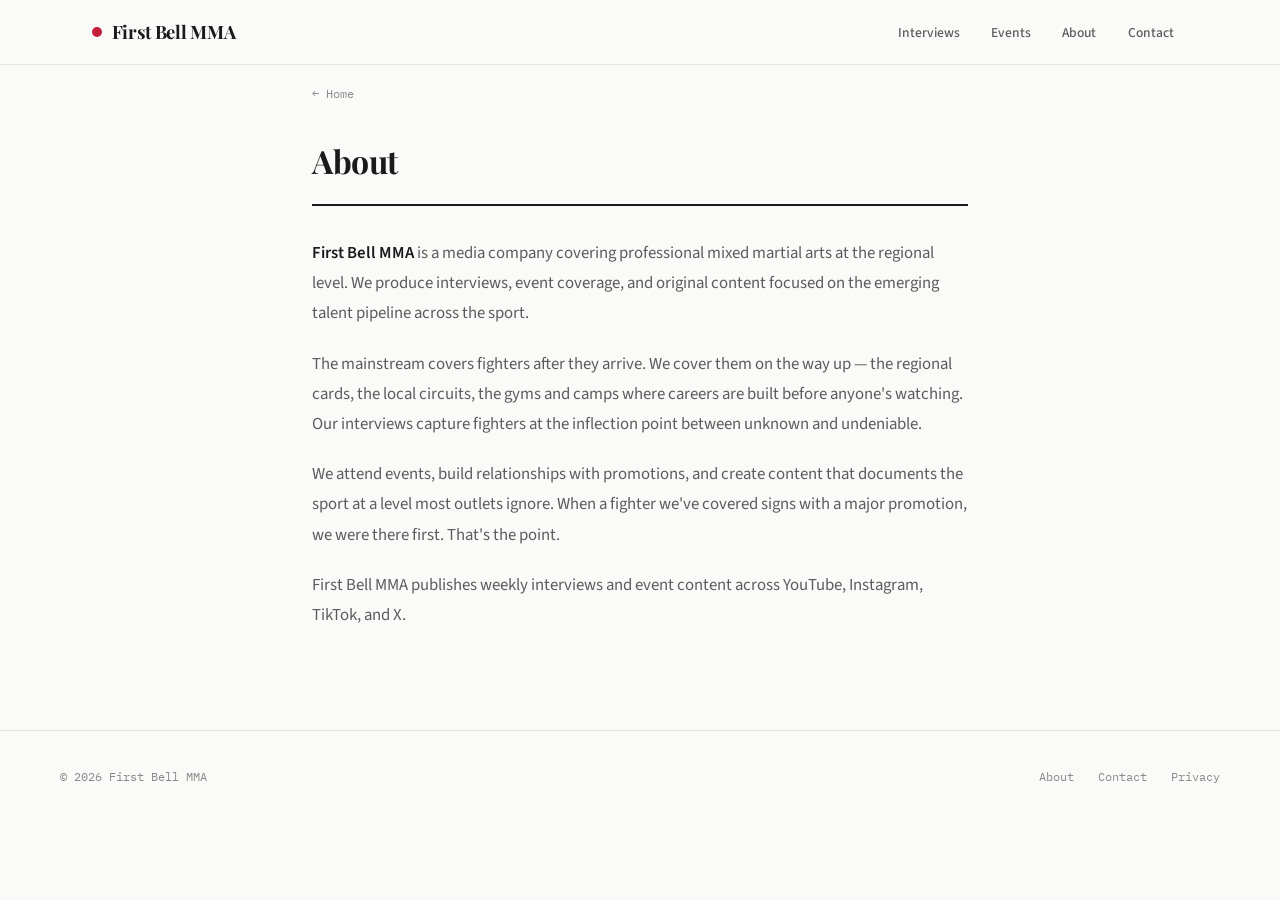
==== about.html @ 5bc03b6b "initial launch" ====
<!DOCTYPE html>
<html lang="en">
<head>
  <meta charset="UTF-8">
  <meta name="viewport" content="width=device-width, initial-scale=1.0">
  <title>About — First Bell MMA</title>
  <link rel="stylesheet" href="style.css">
  <link rel="icon" href="data:image/svg+xml,<svg xmlns='http://www.w3.org/2000/svg' viewBox='0 0 32 32'><circle cx='16' cy='16' r='12' fill='%23C41E3A'/></svg>">
</head>
<body>

<nav class="nav">
  <div class="nav-inner">
    <a href="index.html" class="nav-logo">
      <span class="bell"></span>
      <span class="wordmark">First Bell MMA</span>
    </a>
    <ul class="nav-links">
      <li><a href="index.html#interviews">Interviews</a></li>
      <li><a href="index.html#events">Events</a></li>
      <li><a href="about.html">About</a></li>
      <li><a href="contact.html">Contact</a></li>
    </ul>
  </div>
</nav>

<section class="about-section">
  <a href="index.html" class="legal-back">&larr; Home</a>
  <h2>About</h2>

  <p><strong>First Bell MMA</strong> is a media company covering professional mixed martial arts at the regional level. We produce interviews, event coverage, and original content focused on the emerging talent pipeline across the sport.</p>

  <p>The mainstream covers fighters after they arrive. We cover them on the way up — the regional cards, the local circuits, the gyms and camps where careers are built before anyone's watching. Our interviews capture fighters at the inflection point between unknown and undeniable.</p>

  <p>We attend events, build relationships with promotions, and create content that documents the sport at a level most outlets ignore. When a fighter we've covered signs with a major promotion, we were there first. That's the point.</p>

  <p>First Bell MMA publishes weekly interviews and event content across YouTube, Instagram, TikTok, and X.</p>
</section>

<footer class="footer">
  <div class="footer-inner">
    <div class="footer-copy">&copy; 2026 First Bell MMA</div>
    <ul class="footer-links">
      <li><a href="about.html">About</a></li>
      <li><a href="contact.html">Contact</a></li>
      <li><a href="privacy.html">Privacy</a></li>
    </ul>
  </div>
</footer>

</body>
</html>
---- style.css ----
/* ==========================================
   FIRST BELL MMA — Design System
   Editorial sports media. Clean. Authoritative.
   ========================================== */

@import url('https://fonts.googleapis.com/css2?family=Playfair+Display:ital,wght@0,400;0,500;0,600;0,700;0,800;0,900;1,400;1,500&family=Source+Sans+3:wght@300;400;500;600;700&family=IBM+Plex+Mono:wght@400;500&display=swap');

:root {
  --bg: #FAFAF8;
  --bg-white: #FFFFFF;
  --bg-warm: #F5F4F0;
  --bg-dark: #0C0C0C;
  --border: #E5E4E0;
  --border-light: #EEEDEA;

  --text-primary: #1A1A1A;
  --text-secondary: #5C5C5C;
  --text-tertiary: #8A8A8A;
  --text-inverse: #FAFAF8;

  --red: #C41E3A;
  --red-dim: rgba(196, 30, 58, 0.06);
  --red-hover: #A8182F;

  --font-display: 'Playfair Display', Georgia, serif;
  --font-body: 'Source Sans 3', 'Source Sans Pro', sans-serif;
  --font-mono: 'IBM Plex Mono', monospace;

  --radius: 4px;
  --radius-md: 8px;
  --radius-lg: 12px;
  --max-width: 1160px;
  --transition: 0.25s ease;
}

*, *::before, *::after { margin: 0; padding: 0; box-sizing: border-box; }

html { scroll-behavior: smooth; -webkit-font-smoothing: antialiased; }

body {
  background: var(--bg);
  color: var(--text-primary);
  font-family: var(--font-body);
  font-size: 16px;
  line-height: 1.65;
  overflow-x: hidden;
}

a { color: var(--text-primary); text-decoration: none; transition: color var(--transition); }
a:hover { color: var(--red); }
img { max-width: 100%; display: block; }
::selection { background: var(--red); color: white; }

/* ==========================================
   Nav
   ========================================== */

.nav {
  position: fixed; top: 0; left: 0; right: 0; z-index: 1000;
  background: rgba(250, 250, 248, 0.92);
  backdrop-filter: blur(16px);
  border-bottom: 1px solid var(--border);
}

.nav-inner {
  max-width: var(--max-width);
  margin: 0 auto;
  padding: 0 2rem;
  display: flex;
  justify-content: space-between;
  align-items: center;
  height: 64px;
}

.nav-logo {
  display: flex;
  align-items: center;
  gap: 0.6rem;
}

.nav-logo .bell {
  width: 10px;
  height: 10px;
  background: var(--red);
  border-radius: 50%;
}

.nav-logo .wordmark {
  font-family: var(--font-display);
  font-weight: 700;
  font-size: 1.15rem;
  color: var(--text-primary);
  letter-spacing: -0.3px;
}

.nav-links {
  list-style: none;
  display: flex;
  align-items: center;
  gap: 0.15rem;
}

.nav-links a {
  font-size: 0.85rem;
  font-weight: 500;
  color: var(--text-secondary);
  padding: 0.45rem 0.9rem;
  border-radius: var(--radius);
  transition: all var(--transition);
}

.nav-links a:hover {
  color: var(--text-primary);
  background: var(--bg-warm);
}

.nav-socials {
  display: flex;
  align-items: center;
  gap: 1.25rem;
}

.nav-socials a {
  font-size: 0.8rem;
  color: var(--text-tertiary);
  font-family: var(--font-mono);
  font-weight: 500;
  letter-spacing: 0.3px;
  text-transform: uppercase;
}

.nav-socials a:hover { color: var(--red); }

.nav-toggle {
  display: none;
  background: none;
  border: none;
  font-size: 1.4rem;
  cursor: pointer;
  color: var(--text-primary);
  padding: 0.5rem;
}

/* ==========================================
   Hero — Featured Interview
   ========================================== */

.hero {
  padding: 7rem 2rem 4rem;
  max-width: var(--max-width);
  margin: 0 auto;
}

.hero-label {
  font-family: var(--font-mono);
  font-size: 0.7rem;
  font-weight: 500;
  letter-spacing: 2px;
  text-transform: uppercase;
  color: var(--red);
  margin-bottom: 1.5rem;
}

.hero-feature {
  display: grid;
  grid-template-columns: 1.1fr 0.9fr;
  gap: 3rem;
  align-items: center;
}

.hero-thumbnail {
  position: relative;
  border-radius: var(--radius-lg);
  overflow: hidden;
  aspect-ratio: 16/9;
  background: var(--bg-warm);
  border: 1px solid var(--border);
}

.hero-thumbnail img {
  width: 100%;
  height: 100%;
  object-fit: cover;
}

.hero-thumbnail .play-btn {
  position: absolute;
  top: 50%;
  left: 50%;
  transform: translate(-50%, -50%);
  width: 64px;
  height: 64px;
  background: var(--red);
  border-radius: 50%;
  display: flex;
  align-items: center;
  justify-content: center;
  transition: all var(--transition);
  cursor: pointer;
}

.hero-thumbnail .play-btn:hover {
  background: var(--red-hover);
  transform: translate(-50%, -50%) scale(1.08);
}

.hero-thumbnail .play-btn::after {
  content: '';
  width: 0;
  height: 0;
  border-style: solid;
  border-width: 10px 0 10px 18px;
  border-color: transparent transparent transparent white;
  margin-left: 3px;
}

.hero-text h1 {
  font-family: var(--font-display);
  font-size: clamp(2rem, 3.5vw, 3rem);
  font-weight: 700;
  line-height: 1.15;
  letter-spacing: -0.5px;
  margin-bottom: 0.75rem;
}

.hero-text .fighter-org {
  font-family: var(--font-mono);
  font-size: 0.72rem;
  font-weight: 500;
  letter-spacing: 1.5px;
  text-transform: uppercase;
  color: var(--text-tertiary);
  margin-bottom: 1.25rem;
}

.hero-text .pull-quote {
  font-family: var(--font-display);
  font-style: italic;
  font-size: 1.15rem;
  color: var(--text-secondary);
  line-height: 1.65;
  margin-bottom: 1.5rem;
  padding-left: 1.25rem;
  border-left: 3px solid var(--red);
}

.hero-text .watch-link {
  display: inline-flex;
  align-items: center;
  gap: 0.5rem;
  font-family: var(--font-mono);
  font-size: 0.78rem;
  font-weight: 500;
  letter-spacing: 0.5px;
  text-transform: uppercase;
  color: var(--red);
  transition: all var(--transition);
}

.hero-text .watch-link:hover {
  color: var(--red-hover);
}

.hero-text .watch-link .arrow {
  transition: transform var(--transition);
}

.hero-text .watch-link:hover .arrow {
  transform: translateX(4px);
}

/* ==========================================
   Brand Strip
   ========================================== */

.brand-strip {
  background: var(--bg-dark);
  padding: 2.5rem 2rem;
  text-align: center;
}

.brand-strip h2 {
  font-family: var(--font-display);
  font-size: clamp(2.5rem, 6vw, 4.5rem);
  font-weight: 800;
  color: var(--text-inverse);
  letter-spacing: -2px;
  line-height: 1;
  margin-bottom: 0.6rem;
}

.brand-strip p {
  font-family: var(--font-mono);
  font-size: 0.72rem;
  letter-spacing: 3px;
  text-transform: uppercase;
  color: rgba(250, 250, 248, 0.4);
}

/* ==========================================
   Content Grid — Recent Interviews
   ========================================== */

.content-section {
  padding: 5rem 2rem;
  max-width: var(--max-width);
  margin: 0 auto;
}

.section-header {
  display: flex;
  justify-content: space-between;
  align-items: baseline;
  margin-bottom: 2.5rem;
  padding-bottom: 1rem;
  border-bottom: 2px solid var(--text-primary);
}

.section-header h2 {
  font-family: var(--font-display);
  font-size: 1.75rem;
  font-weight: 700;
  letter-spacing: -0.5px;
}

.section-header .view-all {
  font-family: var(--font-mono);
  font-size: 0.72rem;
  font-weight: 500;
  letter-spacing: 0.5px;
  text-transform: uppercase;
  color: var(--text-tertiary);
  transition: color var(--transition);
}

.section-header .view-all:hover { color: var(--red); }

.content-grid {
  display: grid;
  grid-template-columns: repeat(3, 1fr);
  gap: 2rem;
}

.content-card {
  background: var(--bg-white);
  border: 1px solid var(--border-light);
  border-radius: var(--radius-md);
  overflow: hidden;
  transition: all var(--transition);
}

.content-card:hover {
  border-color: var(--border);
  box-shadow: 0 4px 24px rgba(0,0,0,0.04);
  transform: translateY(-2px);
}

.content-card .thumb {
  aspect-ratio: 16/10;
  background: var(--bg-warm);
  overflow: hidden;
  position: relative;
}

.content-card .thumb img {
  width: 100%;
  height: 100%;
  object-fit: cover;
  transition: transform 0.4s ease;
}

.content-card:hover .thumb img {
  transform: scale(1.03);
}

.content-card .card-body {
  padding: 1.25rem 1.5rem 1.5rem;
}

.content-card .card-org {
  font-family: var(--font-mono);
  font-size: 0.65rem;
  font-weight: 500;
  letter-spacing: 1.5px;
  text-transform: uppercase;
  color: var(--red);
  margin-bottom: 0.5rem;
}

.content-card h3 {
  font-family: var(--font-display);
  font-size: 1.2rem;
  font-weight: 600;
  line-height: 1.3;
  letter-spacing: -0.3px;
  margin-bottom: 0.5rem;
}

.content-card .card-desc {
  font-size: 0.88rem;
  color: var(--text-secondary);
  line-height: 1.55;
  margin-bottom: 0.75rem;
}

.content-card .card-date {
  font-family: var(--font-mono);
  font-size: 0.68rem;
  color: var(--text-tertiary);
  letter-spacing: 0.3px;
}

/* ==========================================
   Subscribe / Follow Strip
   ========================================== */

.follow-strip {
  background: var(--bg-warm);
  border-top: 1px solid var(--border);
  border-bottom: 1px solid var(--border);
  padding: 3.5rem 2rem;
}

.follow-inner {
  max-width: var(--max-width);
  margin: 0 auto;
  display: flex;
  justify-content: space-between;
  align-items: center;
}

.follow-text h3 {
  font-family: var(--font-display);
  font-size: 1.5rem;
  font-weight: 700;
  letter-spacing: -0.3px;
  margin-bottom: 0.3rem;
}

.follow-text p {
  font-size: 0.92rem;
  color: var(--text-secondary);
}

.follow-links {
  display: flex;
  gap: 0.75rem;
}

.follow-btn {
  display: inline-flex;
  align-items: center;
  gap: 0.4rem;
  padding: 0.65rem 1.25rem;
  border: 1px solid var(--border);
  border-radius: var(--radius);
  font-family: var(--font-mono);
  font-size: 0.72rem;
  font-weight: 500;
  letter-spacing: 0.5px;
  text-transform: uppercase;
  color: var(--text-primary);
  background: var(--bg-white);
  transition: all var(--transition);
}

.follow-btn:hover {
  border-color: var(--red);
  color: var(--red);
}

/* ==========================================
   Events
   ========================================== */

.events-section {
  padding: 5rem 2rem;
  max-width: var(--max-width);
  margin: 0 auto;
}

.events-list {
  display: flex;
  flex-direction: column;
}

.event-row {
  display: grid;
  grid-template-columns: 100px 1fr 1fr auto;
  gap: 2rem;
  align-items: center;
  padding: 1.35rem 0;
  border-bottom: 1px solid var(--border-light);
  transition: background var(--transition);
}

.event-row:first-child { border-top: 1px solid var(--border-light); }

.event-row:hover { background: var(--bg-warm); margin: 0 -1rem; padding: 1.35rem 1rem; border-radius: var(--radius); }

.event-date {
  font-family: var(--font-mono);
  font-size: 0.72rem;
  font-weight: 500;
  color: var(--text-tertiary);
  letter-spacing: 0.3px;
  text-transform: uppercase;
}

.event-name {
  font-family: var(--font-display);
  font-size: 1.05rem;
  font-weight: 600;
}

.event-location {
  font-size: 0.88rem;
  color: var(--text-secondary);
}

.event-badge {
  font-family: var(--font-mono);
  font-size: 0.65rem;
  font-weight: 500;
  letter-spacing: 1px;
  text-transform: uppercase;
  padding: 0.3rem 0.75rem;
  border-radius: 100px;
  background: var(--red-dim);
  color: var(--red);
}

/* ==========================================
   About
   ========================================== */

.about-section {
  padding: 5rem 2rem;
  max-width: 720px;
  margin: 0 auto;
}

.about-section h2 {
  font-family: var(--font-display);
  font-size: 2rem;
  font-weight: 700;
  letter-spacing: -0.5px;
  margin-bottom: 2rem;
  padding-bottom: 1rem;
  border-bottom: 2px solid var(--text-primary);
}

.about-section p {
  font-size: 1.05rem;
  color: var(--text-secondary);
  line-height: 1.8;
  margin-bottom: 1.25rem;
}

.about-section p strong {
  color: var(--text-primary);
  font-weight: 600;
}

/* ==========================================
   Contact
   ========================================== */

.contact-section {
  padding: 5rem 2rem;
  max-width: 720px;
  margin: 0 auto;
}

.contact-section h2 {
  font-family: var(--font-display);
  font-size: 2rem;
  font-weight: 700;
  letter-spacing: -0.5px;
  margin-bottom: 0.5rem;
}

.contact-section .contact-sub {
  font-size: 0.95rem;
  color: var(--text-secondary);
  margin-bottom: 2.5rem;
}

.contact-grid {
  display: grid;
  grid-template-columns: 1fr 1fr;
  gap: 1.5rem;
}

.contact-item {
  padding: 1.75rem;
  background: var(--bg-white);
  border: 1px solid var(--border-light);
  border-radius: var(--radius-md);
}

.contact-item h3 {
  font-family: var(--font-display);
  font-size: 1rem;
  font-weight: 600;
  margin-bottom: 0.3rem;
}

.contact-item p {
  font-size: 0.85rem;
  color: var(--text-tertiary);
  margin-bottom: 0.75rem;
}

.contact-item a {
  font-family: var(--font-mono);
  font-size: 0.78rem;
  color: var(--red);
  font-weight: 500;
}

/* ==========================================
   Footer
   ========================================== */

.footer {
  border-top: 1px solid var(--border);
  padding: 2rem;
}

.footer-inner {
  max-width: var(--max-width);
  margin: 0 auto;
  display: flex;
  justify-content: space-between;
  align-items: center;
}

.footer-copy {
  font-size: 0.78rem;
  color: var(--text-tertiary);
  font-family: var(--font-mono);
}

.footer-links {
  list-style: none;
  display: flex;
  gap: 1.5rem;
}

.footer-links a {
  font-size: 0.78rem;
  color: var(--text-tertiary);
  font-family: var(--font-mono);
}

.footer-links a:hover { color: var(--red); }

/* ==========================================
   Animations
   ========================================== */

.reveal {
  opacity: 0;
  transform: translateY(16px);
  transition: opacity 0.5s cubic-bezier(0.16, 1, 0.3, 1), transform 0.5s cubic-bezier(0.16, 1, 0.3, 1);
}

.reveal.visible {
  opacity: 1;
  transform: translateY(0);
}

.reveal-delay-1 { transition-delay: 0.1s; }
.reveal-delay-2 { transition-delay: 0.2s; }
.reveal-delay-3 { transition-delay: 0.3s; }

/* ==========================================
   Legal pages
   ========================================== */

.legal-page {
  padding: 7rem 2rem 5rem;
  max-width: 720px;
  margin: 0 auto;
}

.legal-page h1 {
  font-family: var(--font-display);
  font-size: 2.2rem;
  font-weight: 700;
  letter-spacing: -0.5px;
  margin-bottom: 0.5rem;
}

.legal-page .updated {
  font-family: var(--font-mono);
  font-size: 0.72rem;
  color: var(--text-tertiary);
  margin-bottom: 2.5rem;
}

.legal-page h2 {
  font-family: var(--font-display);
  font-size: 1.15rem;
  font-weight: 700;
  margin: 2rem 0 0.6rem;
  color: var(--text-primary);
}

.legal-page p, .legal-page ul {
  font-size: 0.92rem;
  color: var(--text-secondary);
  line-height: 1.75;
  margin-bottom: 0.85rem;
}

.legal-page ul { padding-left: 1.5rem; }
.legal-page li { margin-bottom: 0.3rem; }

.legal-back {
  display: inline-flex;
  align-items: center;
  gap: 0.4rem;
  font-family: var(--font-mono);
  font-size: 0.72rem;
  color: var(--text-tertiary);
  margin-bottom: 2rem;
}

.legal-back:hover { color: var(--red); }

/* ==========================================
   Responsive
   ========================================== */

@media (max-width: 768px) {
  .nav-links, .nav-socials { display: none; }
  .nav-links.open {
    display: flex;
    flex-direction: column;
    position: absolute;
    top: 64px; left: 0; right: 0;
    background: var(--bg);
    border-bottom: 1px solid var(--border);
    padding: 1rem;
  }
  .nav-toggle { display: block; }

  .hero { padding: 6rem 1.5rem 3rem; }
  .hero-feature { grid-template-columns: 1fr; gap: 2rem; }

  .content-grid { grid-template-columns: 1fr; }

  .follow-inner { flex-direction: column; gap: 1.5rem; text-align: center; }
  .follow-links { flex-wrap: wrap; justify-content: center; }

  .event-row { grid-template-columns: 80px 1fr; gap: 0.75rem; }
  .event-location, .event-badge { display: none; }

  .contact-grid { grid-template-columns: 1fr; }

  .footer-inner { flex-direction: column; gap: 1rem; text-align: center; }
}
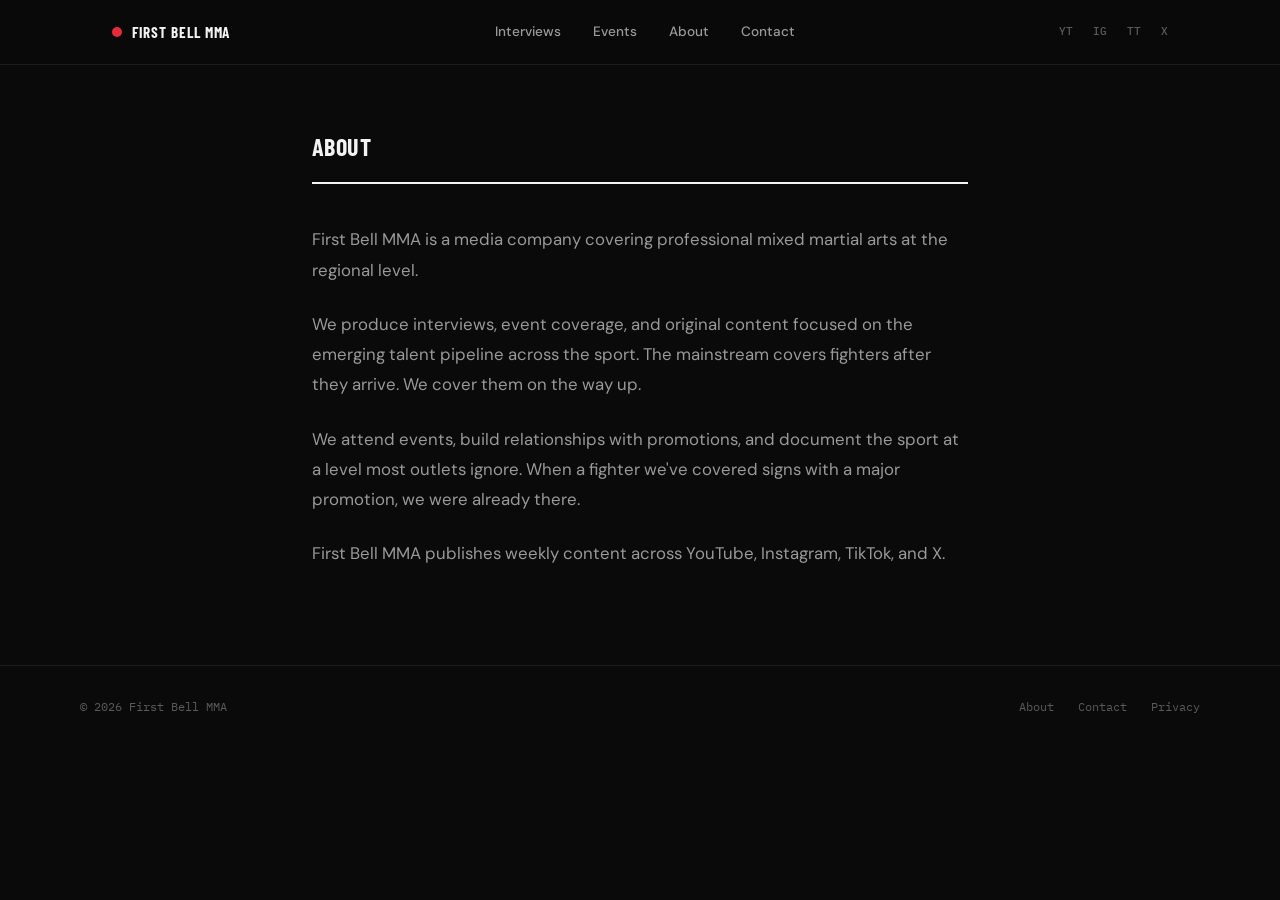
==== commit 60b0cc45: "complete dark redesign" ====
--- a/about.html
+++ b/about.html
@@ -4,49 +4,87 @@
   <meta charset="UTF-8">
   <meta name="viewport" content="width=device-width, initial-scale=1.0">
   <title>About — First Bell MMA</title>
+  <meta name="description" content="First Bell MMA is a media company covering professional mixed martial arts at the regional level.">
+  <link rel="icon" type="image/svg+xml" href="data:image/svg+xml,%3Csvg xmlns='http://www.w3.org/2000/svg' viewBox='0 0 100 100'%3E%3Ccircle cx='50' cy='50' r='50' fill='%23E8283B'/%3E%3C/svg%3E">
   <link rel="stylesheet" href="style.css">
-  <link rel="icon" href="data:image/svg+xml,<svg xmlns='http://www.w3.org/2000/svg' viewBox='0 0 32 32'><circle cx='16' cy='16' r='12' fill='%23C41E3A'/></svg>">
 </head>
 <body>
 
-<nav class="nav">
-  <div class="nav-inner">
-    <a href="index.html" class="nav-logo">
-      <span class="bell"></span>
-      <span class="wordmark">First Bell MMA</span>
-    </a>
-    <ul class="nav-links">
-      <li><a href="index.html#interviews">Interviews</a></li>
-      <li><a href="index.html#events">Events</a></li>
-      <li><a href="about.html">About</a></li>
-      <li><a href="contact.html">Contact</a></li>
-    </ul>
+  <!-- NAV -->
+  <nav class="nav" id="nav">
+    <div class="nav-inner">
+      <a href="index.html" class="nav-brand">
+        <div class="nav-dot"></div>
+        <span>First Bell MMA</span>
+      </a>
+      <div class="nav-links">
+        <a href="index.html#interviews">Interviews</a>
+        <a href="index.html#events">Events</a>
+        <a href="about.html">About</a>
+        <a href="contact.html">Contact</a>
+      </div>
+      <div class="nav-socials">
+        <a href="https://youtube.com/@firstbellmma" target="_blank" rel="noopener">YT</a>
+        <a href="https://instagram.com/firstbellmma" target="_blank" rel="noopener">IG</a>
+        <a href="https://tiktok.com/@firstbellmma" target="_blank" rel="noopener">TT</a>
+        <a href="https://x.com/firstbellmma" target="_blank" rel="noopener">X</a>
+      </div>
+      <button class="nav-toggle" onclick="document.getElementById('mobileNav').classList.add('open')" aria-label="Open menu">
+        <span></span>
+        <span></span>
+        <span></span>
+      </button>
+    </div>
+  </nav>
+
+  <!-- MOBILE NAV OVERLAY -->
+  <div class="nav-overlay" id="mobileNav">
+    <button class="nav-overlay-close" onclick="document.getElementById('mobileNav').classList.remove('open')" aria-label="Close menu">&times;</button>
+    <a href="index.html#interviews" onclick="document.getElementById('mobileNav').classList.remove('open')">Interviews</a>
+    <a href="index.html#events" onclick="document.getElementById('mobileNav').classList.remove('open')">Events</a>
+    <a href="about.html">About</a>
+    <a href="contact.html">Contact</a>
   </div>
-</nav>
 
-<section class="about-section">
-  <a href="index.html" class="legal-back">&larr; Home</a>
-  <h2>About</h2>
+  <!-- ABOUT -->
+  <div class="page-content">
+    <div class="container--narrow">
+      <div class="page-header reveal">
+        <h1 class="page-title">About</h1>
+      </div>
+      <p class="reveal">First Bell MMA is a media company covering professional mixed martial arts at the regional level.</p>
+      <p class="reveal">We produce interviews, event coverage, and original content focused on the emerging talent pipeline across the sport. The mainstream covers fighters after they arrive. We cover them on the way up.</p>
+      <p class="reveal">We attend events, build relationships with promotions, and document the sport at a level most outlets ignore. When a fighter we've covered signs with a major promotion, we were already there.</p>
+      <p class="reveal">First Bell MMA publishes weekly content across YouTube, Instagram, TikTok, and X.</p>
+    </div>
+  </div>
 
-  <p><strong>First Bell MMA</strong> is a media company covering professional mixed martial arts at the regional level. We produce interviews, event coverage, and original content focused on the emerging talent pipeline across the sport.</p>
+  <!-- FOOTER -->
+  <footer class="footer">
+    <div class="footer-inner">
+      <div class="footer-copy">&copy; 2026 First Bell MMA</div>
+      <div class="footer-links">
+        <a href="about.html">About</a>
+        <a href="contact.html">Contact</a>
+        <a href="privacy.html">Privacy</a>
+      </div>
+    </div>
+  </footer>
 
-  <p>The mainstream covers fighters after they arrive. We cover them on the way up — the regional cards, the local circuits, the gyms and camps where careers are built before anyone's watching. Our interviews capture fighters at the inflection point between unknown and undeniable.</p>
-
-  <p>We attend events, build relationships with promotions, and create content that documents the sport at a level most outlets ignore. When a fighter we've covered signs with a major promotion, we were there first. That's the point.</p>
-
-  <p>First Bell MMA publishes weekly interviews and event content across YouTube, Instagram, TikTok, and X.</p>
-</section>
-
-<footer class="footer">
-  <div class="footer-inner">
-    <div class="footer-copy">&copy; 2026 First Bell MMA</div>
-    <ul class="footer-links">
-      <li><a href="about.html">About</a></li>
-      <li><a href="contact.html">Contact</a></li>
-      <li><a href="privacy.html">Privacy</a></li>
-    </ul>
-  </div>
-</footer>
+  <script>
+    const observer = new IntersectionObserver((entries) => {
+      entries.forEach(entry => {
+        if (entry.isIntersecting) {
+          entry.target.classList.add('visible');
+          observer.unobserve(entry.target);
+        }
+      });
+    }, { threshold: 0.1 });
+    document.querySelectorAll('.reveal').forEach(el => observer.observe(el));
+    window.addEventListener('scroll', () => {
+      document.getElementById('nav').classList.toggle('scrolled', window.scrollY > 20);
+    });
+  </script>
 
 </body>
 </html>
--- a/style.css
+++ b/style.css
@@ -1,365 +1,490 @@
-/* ==========================================
+/* ============================================
    FIRST BELL MMA — Design System
-   Editorial sports media. Clean. Authoritative.
-   ========================================== */
-
-@import url('https://fonts.googleapis.com/css2?family=Playfair+Display:ital,wght@0,400;0,500;0,600;0,700;0,800;0,900;1,400;1,500&family=Source+Sans+3:wght@300;400;500;600;700&family=IBM+Plex+Mono:wght@400;500&display=swap');
+   ============================================ */
+
+@import url('https://fonts.googleapis.com/css2?family=Barlow+Condensed:wght@600;700;800&family=DM+Sans:wght@300;400;500&family=IBM+Plex+Mono:wght@400;500&display=swap');
 
 :root {
-  --bg: #FAFAF8;
-  --bg-white: #FFFFFF;
-  --bg-warm: #F5F4F0;
-  --bg-dark: #0C0C0C;
-  --border: #E5E4E0;
-  --border-light: #EEEDEA;
-
-  --text-primary: #1A1A1A;
-  --text-secondary: #5C5C5C;
-  --text-tertiary: #8A8A8A;
-  --text-inverse: #FAFAF8;
-
-  --red: #C41E3A;
-  --red-dim: rgba(196, 30, 58, 0.06);
-  --red-hover: #A8182F;
-
-  --font-display: 'Playfair Display', Georgia, serif;
-  --font-body: 'Source Sans 3', 'Source Sans Pro', sans-serif;
+  --bg-base: #0A0A0A;
+  --bg-surface: #111111;
+  --bg-elevated: #1A1A1A;
+  --border: rgba(255, 255, 255, 0.08);
+  --border-hover: rgba(255, 255, 255, 0.15);
+  --text-primary: #F2F2F2;
+  --text-secondary: #999999;
+  --text-tertiary: #5A5A5A;
+  --red: #E8283B;
+  --red-dim: rgba(232, 40, 59, 0.1);
+  --red-glow: rgba(232, 40, 59, 0.15);
+  --font-headline: 'Barlow Condensed', sans-serif;
+  --font-body: 'DM Sans', sans-serif;
   --font-mono: 'IBM Plex Mono', monospace;
-
-  --radius: 4px;
-  --radius-md: 8px;
-  --radius-lg: 12px;
-  --max-width: 1160px;
-  --transition: 0.25s ease;
-}
-
-*, *::before, *::after { margin: 0; padding: 0; box-sizing: border-box; }
-
-html { scroll-behavior: smooth; -webkit-font-smoothing: antialiased; }
+  --container: 1120px;
+  --container-narrow: 720px;
+}
+
+/* ============================================
+   RESET & BASE
+   ============================================ */
+
+*, *::before, *::after {
+  margin: 0;
+  padding: 0;
+  box-sizing: border-box;
+}
+
+html {
+  scroll-behavior: smooth;
+  -webkit-font-smoothing: antialiased;
+  -moz-osx-font-smoothing: grayscale;
+}
 
 body {
-  background: var(--bg);
-  color: var(--text-primary);
-  font-family: var(--font-body);
-  font-size: 16px;
-  line-height: 1.65;
-  overflow-x: hidden;
-}
-
-a { color: var(--text-primary); text-decoration: none; transition: color var(--transition); }
-a:hover { color: var(--red); }
-img { max-width: 100%; display: block; }
-::selection { background: var(--red); color: white; }
-
-/* ==========================================
-   Nav
-   ========================================== */
-
-.nav {
-  position: fixed; top: 0; left: 0; right: 0; z-index: 1000;
-  background: rgba(250, 250, 248, 0.92);
-  backdrop-filter: blur(16px);
-  border-bottom: 1px solid var(--border);
-}
-
-.nav-inner {
-  max-width: var(--max-width);
+  font-family: var(--font-body);
+  font-weight: 400;
+  color: var(--text-primary);
+  background: var(--bg-base);
+  line-height: 1.6;
+}
+
+a {
+  color: inherit;
+  text-decoration: none;
+}
+
+img {
+  max-width: 100%;
+  display: block;
+}
+
+ul, ol {
+  list-style: none;
+}
+
+/* ============================================
+   CONTAINER
+   ============================================ */
+
+.container {
+  max-width: var(--container);
   margin: 0 auto;
   padding: 0 2rem;
-  display: flex;
+}
+
+.container--narrow {
+  max-width: var(--container-narrow);
+  margin: 0 auto;
+  padding: 0 2rem;
+}
+
+/* ============================================
+   NAVIGATION
+   ============================================ */
+
+.nav {
+  position: fixed;
+  top: 0;
+  left: 0;
+  right: 0;
+  z-index: 1000;
+  background: rgba(10, 10, 10, 0.85);
+  backdrop-filter: blur(16px);
+  -webkit-backdrop-filter: blur(16px);
+  border-bottom: 1px solid var(--border);
+  transition: background 0.3s ease;
+}
+
+.nav.scrolled {
+  background: rgba(10, 10, 10, 0.95);
+}
+
+.nav-inner {
+  max-width: var(--container);
+  margin: 0 auto;
+  padding: 0 2rem;
+  height: 64px;
+  display: flex;
+  align-items: center;
   justify-content: space-between;
-  align-items: center;
-  height: 64px;
-}
-
-.nav-logo {
+}
+
+.nav-brand {
   display: flex;
   align-items: center;
   gap: 0.6rem;
 }
 
-.nav-logo .bell {
+.nav-dot {
   width: 10px;
   height: 10px;
+  border-radius: 50%;
   background: var(--red);
-  border-radius: 50%;
-}
-
-.nav-logo .wordmark {
-  font-family: var(--font-display);
+  flex-shrink: 0;
+}
+
+.nav-brand span {
+  font-family: var(--font-headline);
   font-weight: 700;
-  font-size: 1.15rem;
-  color: var(--text-primary);
-  letter-spacing: -0.3px;
+  font-size: 0.95rem;
+  text-transform: uppercase;
+  letter-spacing: 0.06em;
+  color: var(--text-primary);
 }
 
 .nav-links {
-  list-style: none;
-  display: flex;
-  align-items: center;
-  gap: 0.15rem;
+  display: flex;
+  align-items: center;
+  gap: 2rem;
 }
 
 .nav-links a {
+  font-family: var(--font-body);
+  font-weight: 500;
   font-size: 0.85rem;
+  color: var(--text-secondary);
+  transition: color 0.2s ease;
+}
+
+.nav-links a:hover {
+  color: var(--text-primary);
+}
+
+.nav-socials {
+  display: flex;
+  align-items: center;
+  gap: 1.25rem;
+}
+
+.nav-socials a {
+  font-family: var(--font-mono);
   font-weight: 500;
-  color: var(--text-secondary);
-  padding: 0.45rem 0.9rem;
-  border-radius: var(--radius);
-  transition: all var(--transition);
-}
-
-.nav-links a:hover {
-  color: var(--text-primary);
-  background: var(--bg-warm);
-}
-
-.nav-socials {
-  display: flex;
-  align-items: center;
-  gap: 1.25rem;
-}
-
-.nav-socials a {
-  font-size: 0.8rem;
+  font-size: 0.68rem;
+  text-transform: uppercase;
   color: var(--text-tertiary);
-  font-family: var(--font-mono);
-  font-weight: 500;
-  letter-spacing: 0.3px;
-  text-transform: uppercase;
-}
-
-.nav-socials a:hover { color: var(--red); }
+  transition: color 0.2s ease;
+}
+
+.nav-socials a:hover {
+  color: var(--red);
+}
+
+/* Hamburger */
 
 .nav-toggle {
   display: none;
   background: none;
   border: none;
-  font-size: 1.4rem;
   cursor: pointer;
-  color: var(--text-primary);
-  padding: 0.5rem;
-}
-
-/* ==========================================
-   Hero — Featured Interview
-   ========================================== */
+  padding: 4px;
+}
+
+.nav-toggle span {
+  display: block;
+  width: 22px;
+  height: 2px;
+  background: var(--text-primary);
+  margin: 5px 0;
+  transition: all 0.3s ease;
+}
+
+/* Mobile overlay */
+
+.nav-overlay {
+  display: none;
+  position: fixed;
+  inset: 0;
+  background: rgba(10, 10, 10, 0.97);
+  z-index: 999;
+  flex-direction: column;
+  align-items: center;
+  justify-content: center;
+  gap: 2rem;
+}
+
+.nav-overlay.open {
+  display: flex;
+}
+
+.nav-overlay a {
+  font-family: var(--font-headline);
+  font-weight: 700;
+  font-size: 1.8rem;
+  text-transform: uppercase;
+  color: var(--text-primary);
+  transition: color 0.2s ease;
+}
+
+.nav-overlay a:hover {
+  color: var(--red);
+}
+
+.nav-overlay-close {
+  position: absolute;
+  top: 1.25rem;
+  right: 2rem;
+  background: none;
+  border: none;
+  color: var(--text-primary);
+  font-size: 2rem;
+  cursor: pointer;
+  line-height: 1;
+}
+
+/* ============================================
+   HERO
+   ============================================ */
 
 .hero {
-  padding: 7rem 2rem 4rem;
-  max-width: var(--max-width);
-  margin: 0 auto;
+  padding: 10rem 2rem 7rem;
+  text-align: center;
+  position: relative;
+  background: radial-gradient(ellipse at 50% 40%, rgba(232, 40, 59, 0.03) 0%, transparent 70%);
 }
 
 .hero-label {
   font-family: var(--font-mono);
+  font-weight: 500;
   font-size: 0.7rem;
+  text-transform: uppercase;
+  letter-spacing: 0.12em;
+  color: var(--red);
+  margin-bottom: 1.5rem;
+}
+
+.hero-headline {
+  font-family: var(--font-headline);
+  font-weight: 800;
+  font-size: clamp(2.5rem, 7vw, 5.5rem);
+  text-transform: uppercase;
+  letter-spacing: 0.02em;
+  line-height: 1.05;
+  color: var(--text-primary);
+  max-width: 900px;
+  margin: 0 auto 1.5rem;
+}
+
+.hero-sub {
+  font-family: var(--font-body);
+  font-weight: 300;
+  font-size: 1.1rem;
+  color: var(--text-secondary);
+  max-width: 560px;
+  margin: 0 auto 2.5rem;
+  line-height: 1.6;
+}
+
+.hero-ctas {
+  display: flex;
+  align-items: center;
+  justify-content: center;
+  gap: 1rem;
+  flex-wrap: wrap;
+}
+
+.hero-divider {
+  width: 60px;
+  height: 3px;
+  background: var(--red);
+  margin: 5rem auto 0;
+}
+
+/* Buttons */
+
+.btn {
+  font-family: var(--font-mono);
   font-weight: 500;
-  letter-spacing: 2px;
-  text-transform: uppercase;
-  color: var(--red);
-  margin-bottom: 1.5rem;
-}
-
-.hero-feature {
-  display: grid;
-  grid-template-columns: 1.1fr 0.9fr;
-  gap: 3rem;
-  align-items: center;
-}
-
-.hero-thumbnail {
-  position: relative;
-  border-radius: var(--radius-lg);
-  overflow: hidden;
-  aspect-ratio: 16/9;
-  background: var(--bg-warm);
+  font-size: 0.72rem;
+  text-transform: uppercase;
+  letter-spacing: 0.05em;
+  padding: 0.7rem 1.5rem;
+  border-radius: 4px;
+  display: inline-flex;
+  align-items: center;
+  gap: 0.4rem;
+  transition: all 0.2s ease;
+  cursor: pointer;
+  border: none;
+}
+
+.btn--primary {
+  background: var(--red);
+  color: #fff;
+}
+
+.btn--primary:hover {
+  background: #d02233;
+}
+
+.btn--outline {
+  background: transparent;
+  border: 1px solid var(--red);
+  color: var(--red);
+}
+
+.btn--outline:hover {
+  background: var(--red);
+  color: #fff;
+}
+
+.btn--small {
+  font-size: 0.68rem;
+  padding: 0.55rem 1.1rem;
+}
+
+.btn--surface {
+  background: var(--bg-elevated);
   border: 1px solid var(--border);
-}
-
-.hero-thumbnail img {
-  width: 100%;
-  height: 100%;
-  object-fit: cover;
-}
-
-.hero-thumbnail .play-btn {
-  position: absolute;
-  top: 50%;
-  left: 50%;
-  transform: translate(-50%, -50%);
-  width: 64px;
-  height: 64px;
-  background: var(--red);
-  border-radius: 50%;
-  display: flex;
-  align-items: center;
-  justify-content: center;
-  transition: all var(--transition);
-  cursor: pointer;
-}
-
-.hero-thumbnail .play-btn:hover {
-  background: var(--red-hover);
-  transform: translate(-50%, -50%) scale(1.08);
-}
-
-.hero-thumbnail .play-btn::after {
-  content: '';
-  width: 0;
-  height: 0;
-  border-style: solid;
-  border-width: 10px 0 10px 18px;
-  border-color: transparent transparent transparent white;
-  margin-left: 3px;
-}
-
-.hero-text h1 {
-  font-family: var(--font-display);
-  font-size: clamp(2rem, 3.5vw, 3rem);
-  font-weight: 700;
-  line-height: 1.15;
-  letter-spacing: -0.5px;
-  margin-bottom: 0.75rem;
-}
-
-.hero-text .fighter-org {
-  font-family: var(--font-mono);
+  color: var(--text-secondary);
+}
+
+.btn--surface:hover {
+  border-color: var(--red);
+  color: var(--red);
+}
+
+/* ============================================
+   BRAND STRIP
+   ============================================ */
+
+.brand-strip {
+  background: var(--bg-surface);
+  padding: 3rem 2rem;
+  text-align: center;
+  border-top: 1px solid var(--border);
+  border-bottom: 1px solid var(--border);
+}
+
+.brand-strip-name {
+  font-family: var(--font-headline);
+  font-weight: 800;
+  font-size: clamp(3rem, 8vw, 6rem);
+  text-transform: uppercase;
+  letter-spacing: 0.05em;
+  color: var(--text-primary);
+  line-height: 1;
+}
+
+.brand-strip-sub {
+  font-family: var(--font-mono);
+  font-weight: 400;
   font-size: 0.72rem;
-  font-weight: 500;
-  letter-spacing: 1.5px;
-  text-transform: uppercase;
+  text-transform: uppercase;
+  letter-spacing: 0.1em;
   color: var(--text-tertiary);
-  margin-bottom: 1.25rem;
-}
-
-.hero-text .pull-quote {
-  font-family: var(--font-display);
-  font-style: italic;
-  font-size: 1.15rem;
-  color: var(--text-secondary);
-  line-height: 1.65;
-  margin-bottom: 1.5rem;
-  padding-left: 1.25rem;
-  border-left: 3px solid var(--red);
-}
-
-.hero-text .watch-link {
-  display: inline-flex;
-  align-items: center;
-  gap: 0.5rem;
-  font-family: var(--font-mono);
-  font-size: 0.78rem;
-  font-weight: 500;
-  letter-spacing: 0.5px;
-  text-transform: uppercase;
-  color: var(--red);
-  transition: all var(--transition);
-}
-
-.hero-text .watch-link:hover {
-  color: var(--red-hover);
-}
-
-.hero-text .watch-link .arrow {
-  transition: transform var(--transition);
-}
-
-.hero-text .watch-link:hover .arrow {
-  transform: translateX(4px);
-}
-
-/* ==========================================
-   Brand Strip
-   ========================================== */
-
-.brand-strip {
-  background: var(--bg-dark);
-  padding: 2.5rem 2rem;
-  text-align: center;
-}
-
-.brand-strip h2 {
-  font-family: var(--font-display);
-  font-size: clamp(2.5rem, 6vw, 4.5rem);
-  font-weight: 800;
-  color: var(--text-inverse);
-  letter-spacing: -2px;
-  line-height: 1;
-  margin-bottom: 0.6rem;
-}
-
-.brand-strip p {
-  font-family: var(--font-mono);
-  font-size: 0.72rem;
-  letter-spacing: 3px;
-  text-transform: uppercase;
-  color: rgba(250, 250, 248, 0.4);
-}
-
-/* ==========================================
-   Content Grid — Recent Interviews
-   ========================================== */
-
-.content-section {
-  padding: 5rem 2rem;
-  max-width: var(--max-width);
-  margin: 0 auto;
+  margin-top: 0.75rem;
+}
+
+/* ============================================
+   SECTION HEADER
+   ============================================ */
+
+.section {
+  padding: 6rem 0;
+}
+
+.section--surface {
+  background: var(--bg-surface);
+  border-top: 1px solid var(--border);
+  border-bottom: 1px solid var(--border);
 }
 
 .section-header {
   display: flex;
+  align-items: baseline;
   justify-content: space-between;
-  align-items: baseline;
-  margin-bottom: 2.5rem;
   padding-bottom: 1rem;
   border-bottom: 2px solid var(--text-primary);
-}
-
-.section-header h2 {
-  font-family: var(--font-display);
-  font-size: 1.75rem;
+  margin-bottom: 2.5rem;
+}
+
+.section-title {
+  font-family: var(--font-headline);
   font-weight: 700;
-  letter-spacing: -0.5px;
-}
-
-.section-header .view-all {
-  font-family: var(--font-mono);
-  font-size: 0.72rem;
+  font-size: 1.5rem;
+  text-transform: uppercase;
+  letter-spacing: 0.02em;
+  color: var(--text-primary);
+}
+
+.section-link {
+  font-family: var(--font-mono);
   font-weight: 500;
-  letter-spacing: 0.5px;
-  text-transform: uppercase;
+  font-size: 0.7rem;
+  text-transform: uppercase;
+  letter-spacing: 0.05em;
   color: var(--text-tertiary);
-  transition: color var(--transition);
-}
-
-.section-header .view-all:hover { color: var(--red); }
+  transition: color 0.2s ease;
+  display: inline-flex;
+  align-items: center;
+  gap: 0.3rem;
+}
+
+.section-link:hover {
+  color: var(--red);
+}
+
+.section-link .arrow {
+  transition: transform 0.2s ease;
+  display: inline-block;
+}
+
+.section-link:hover .arrow {
+  transform: translateX(4px);
+}
+
+/* ============================================
+   EMPTY STATE
+   ============================================ */
+
+.empty-state {
+  text-align: center;
+  margin: 3rem auto;
+  max-width: 500px;
+}
+
+.empty-state p {
+  font-family: var(--font-body);
+  font-size: 0.95rem;
+  color: var(--text-secondary);
+  line-height: 1.6;
+  margin-bottom: 1.5rem;
+}
+
+.empty-state-btns {
+  display: flex;
+  align-items: center;
+  justify-content: center;
+  gap: 0.75rem;
+  flex-wrap: wrap;
+}
+
+/* ============================================
+   CONTENT GRID (Interview Cards)
+   ============================================ */
 
 .content-grid {
   display: grid;
   grid-template-columns: repeat(3, 1fr);
-  gap: 2rem;
+  gap: 1.5rem;
 }
 
 .content-card {
-  background: var(--bg-white);
-  border: 1px solid var(--border-light);
-  border-radius: var(--radius-md);
+  background: var(--bg-surface);
+  border: 1px solid var(--border);
+  border-radius: 8px;
   overflow: hidden;
-  transition: all var(--transition);
+  transition: border-color 0.2s ease, transform 0.2s ease;
 }
 
 .content-card:hover {
-  border-color: var(--border);
-  box-shadow: 0 4px 24px rgba(0,0,0,0.04);
+  border-color: var(--border-hover);
   transform: translateY(-2px);
 }
 
 .content-card .thumb {
-  aspect-ratio: 16/10;
-  background: var(--bg-warm);
+  aspect-ratio: 16 / 10;
   overflow: hidden;
-  position: relative;
+  background: var(--bg-elevated);
 }
 
 .content-card .thumb img {
@@ -373,255 +498,263 @@
   transform: scale(1.03);
 }
 
-.content-card .card-body {
-  padding: 1.25rem 1.5rem 1.5rem;
-}
-
-.content-card .card-org {
+.card-body {
+  padding: 1.25rem;
+}
+
+.card-org {
+  font-family: var(--font-mono);
+  font-weight: 500;
+  font-size: 0.62rem;
+  text-transform: uppercase;
+  letter-spacing: 0.08em;
+  color: var(--red);
+  margin-bottom: 0.5rem;
+}
+
+.card-body h3 {
+  font-family: var(--font-headline);
+  font-weight: 600;
+  font-size: 1.15rem;
+  color: var(--text-primary);
+  margin-bottom: 0.4rem;
+  line-height: 1.25;
+}
+
+.card-desc {
+  font-family: var(--font-body);
+  font-size: 0.85rem;
+  color: var(--text-secondary);
+  line-height: 1.5;
+  margin-bottom: 0.6rem;
+}
+
+.card-date {
   font-family: var(--font-mono);
   font-size: 0.65rem;
-  font-weight: 500;
-  letter-spacing: 1.5px;
-  text-transform: uppercase;
-  color: var(--red);
-  margin-bottom: 0.5rem;
-}
-
-.content-card h3 {
-  font-family: var(--font-display);
-  font-size: 1.2rem;
-  font-weight: 600;
-  line-height: 1.3;
-  letter-spacing: -0.3px;
-  margin-bottom: 0.5rem;
-}
-
-.content-card .card-desc {
-  font-size: 0.88rem;
-  color: var(--text-secondary);
-  line-height: 1.55;
-  margin-bottom: 0.75rem;
-}
-
-.content-card .card-date {
-  font-family: var(--font-mono);
-  font-size: 0.68rem;
   color: var(--text-tertiary);
-  letter-spacing: 0.3px;
-}
-
-/* ==========================================
-   Subscribe / Follow Strip
-   ========================================== */
+  text-transform: uppercase;
+  letter-spacing: 0.04em;
+}
+
+/* ============================================
+   FOLLOW STRIP
+   ============================================ */
 
 .follow-strip {
-  background: var(--bg-warm);
+  background: var(--bg-surface);
   border-top: 1px solid var(--border);
   border-bottom: 1px solid var(--border);
-  padding: 3.5rem 2rem;
-}
-
-.follow-inner {
-  max-width: var(--max-width);
-  margin: 0 auto;
-  display: flex;
+  padding: 2.5rem 0;
+}
+
+.follow-strip-inner {
+  display: flex;
+  align-items: center;
   justify-content: space-between;
-  align-items: center;
-}
-
-.follow-text h3 {
-  font-family: var(--font-display);
-  font-size: 1.5rem;
+  flex-wrap: wrap;
+  gap: 1.5rem;
+}
+
+.follow-strip-text h3 {
+  font-family: var(--font-headline);
   font-weight: 700;
-  letter-spacing: -0.3px;
-  margin-bottom: 0.3rem;
-}
-
-.follow-text p {
-  font-size: 0.92rem;
-  color: var(--text-secondary);
-}
-
-.follow-links {
-  display: flex;
-  gap: 0.75rem;
-}
-
-.follow-btn {
-  display: inline-flex;
-  align-items: center;
-  gap: 0.4rem;
-  padding: 0.65rem 1.25rem;
-  border: 1px solid var(--border);
-  border-radius: var(--radius);
-  font-family: var(--font-mono);
-  font-size: 0.72rem;
-  font-weight: 500;
-  letter-spacing: 0.5px;
-  text-transform: uppercase;
-  color: var(--text-primary);
-  background: var(--bg-white);
-  transition: all var(--transition);
-}
-
-.follow-btn:hover {
-  border-color: var(--red);
-  color: var(--red);
-}
-
-/* ==========================================
-   Events
-   ========================================== */
-
-.events-section {
-  padding: 5rem 2rem;
-  max-width: var(--max-width);
-  margin: 0 auto;
-}
-
-.events-list {
-  display: flex;
-  flex-direction: column;
+  font-size: 1.3rem;
+  text-transform: uppercase;
+  color: var(--text-primary);
+  margin-bottom: 0.25rem;
+}
+
+.follow-strip-text p {
+  font-family: var(--font-body);
+  font-size: 0.9rem;
+  color: var(--text-secondary);
+}
+
+.follow-strip-btns {
+  display: flex;
+  gap: 0.6rem;
+  flex-wrap: wrap;
+}
+
+/* ============================================
+   EVENT LIST
+   ============================================ */
+
+.event-list {
+  margin-top: 0;
 }
 
 .event-row {
   display: grid;
-  grid-template-columns: 100px 1fr 1fr auto;
-  gap: 2rem;
-  align-items: center;
-  padding: 1.35rem 0;
-  border-bottom: 1px solid var(--border-light);
-  transition: background var(--transition);
-}
-
-.event-row:first-child { border-top: 1px solid var(--border-light); }
-
-.event-row:hover { background: var(--bg-warm); margin: 0 -1rem; padding: 1.35rem 1rem; border-radius: var(--radius); }
+  grid-template-columns: 120px 1fr 1fr auto;
+  align-items: center;
+  gap: 1.5rem;
+  padding: 1.25rem 1rem;
+  background: var(--bg-base);
+  border-bottom: 1px solid var(--border);
+  transition: background 0.2s ease;
+}
+
+.event-row:hover {
+  background: var(--bg-elevated);
+}
 
 .event-date {
   font-family: var(--font-mono);
   font-size: 0.72rem;
+  text-transform: uppercase;
+  color: var(--text-tertiary);
+  letter-spacing: 0.04em;
+}
+
+.event-name {
+  font-family: var(--font-headline);
+  font-weight: 600;
+  font-size: 1rem;
+  color: var(--text-primary);
+}
+
+.event-location {
+  font-family: var(--font-body);
+  font-size: 0.85rem;
+  color: var(--text-secondary);
+}
+
+.event-badge {
+  font-family: var(--font-mono);
   font-weight: 500;
-  color: var(--text-tertiary);
-  letter-spacing: 0.3px;
-  text-transform: uppercase;
-}
-
-.event-name {
-  font-family: var(--font-display);
-  font-size: 1.05rem;
+  font-size: 0.62rem;
+  text-transform: uppercase;
+  letter-spacing: 0.06em;
+  background: var(--red-dim);
+  color: var(--red);
+  padding: 0.3rem 0.7rem;
+  border-radius: 20px;
+}
+
+/* ============================================
+   TEAM SECTION
+   ============================================ */
+
+.team-grid {
+  display: grid;
+  grid-template-columns: repeat(3, 1fr);
+  gap: 1.5rem;
+}
+
+.team-card {
+  background: var(--bg-elevated);
+  border: 1px solid var(--border);
+  border-radius: 8px;
+  padding: 2rem;
+  transition: border-color 0.2s ease, transform 0.2s ease;
+}
+
+.team-card:hover {
+  border-color: var(--border-hover);
+  transform: translateY(-2px);
+}
+
+.team-initials {
+  width: 52px;
+  height: 52px;
+  border-radius: 50%;
+  border: 2px solid rgba(232, 40, 59, 0.25);
+  display: flex;
+  align-items: center;
+  justify-content: center;
+  font-family: var(--font-mono);
+  font-weight: 500;
+  font-size: 0.85rem;
+  color: var(--red);
+  margin-bottom: 1.25rem;
+}
+
+.team-card h3 {
+  font-family: var(--font-headline);
   font-weight: 600;
-}
-
-.event-location {
+  font-size: 1.1rem;
+  color: var(--text-primary);
+  margin-bottom: 0.3rem;
+}
+
+.team-role {
+  font-family: var(--font-mono);
+  font-weight: 500;
+  font-size: 0.68rem;
+  text-transform: uppercase;
+  letter-spacing: 0.08em;
+  color: var(--red);
+  margin-bottom: 0.75rem;
+}
+
+.team-bio {
+  font-family: var(--font-body);
   font-size: 0.88rem;
   color: var(--text-secondary);
-}
-
-.event-badge {
-  font-family: var(--font-mono);
-  font-size: 0.65rem;
-  font-weight: 500;
-  letter-spacing: 1px;
-  text-transform: uppercase;
-  padding: 0.3rem 0.75rem;
-  border-radius: 100px;
-  background: var(--red-dim);
-  color: var(--red);
-}
-
-/* ==========================================
-   About
-   ========================================== */
-
-.about-section {
-  padding: 5rem 2rem;
-  max-width: 720px;
-  margin: 0 auto;
-}
-
-.about-section h2 {
-  font-family: var(--font-display);
-  font-size: 2rem;
-  font-weight: 700;
-  letter-spacing: -0.5px;
+  line-height: 1.6;
+}
+
+/* ============================================
+   CONTACT GRID
+   ============================================ */
+
+.contact-intro {
+  font-family: var(--font-body);
+  font-size: 0.95rem;
+  color: var(--text-secondary);
   margin-bottom: 2rem;
-  padding-bottom: 1rem;
-  border-bottom: 2px solid var(--text-primary);
-}
-
-.about-section p {
-  font-size: 1.05rem;
-  color: var(--text-secondary);
-  line-height: 1.8;
-  margin-bottom: 1.25rem;
-}
-
-.about-section p strong {
-  color: var(--text-primary);
-  font-weight: 600;
-}
-
-/* ==========================================
-   Contact
-   ========================================== */
-
-.contact-section {
-  padding: 5rem 2rem;
-  max-width: 720px;
-  margin: 0 auto;
-}
-
-.contact-section h2 {
-  font-family: var(--font-display);
-  font-size: 2rem;
-  font-weight: 700;
-  letter-spacing: -0.5px;
-  margin-bottom: 0.5rem;
-}
-
-.contact-section .contact-sub {
-  font-size: 0.95rem;
-  color: var(--text-secondary);
-  margin-bottom: 2.5rem;
 }
 
 .contact-grid {
   display: grid;
-  grid-template-columns: 1fr 1fr;
-  gap: 1.5rem;
-}
-
-.contact-item {
+  grid-template-columns: repeat(2, 1fr);
+  gap: 1.25rem;
+}
+
+.contact-card {
+  background: var(--bg-elevated);
+  border: 1px solid var(--border);
+  border-radius: 8px;
   padding: 1.75rem;
-  background: var(--bg-white);
-  border: 1px solid var(--border-light);
-  border-radius: var(--radius-md);
-}
-
-.contact-item h3 {
-  font-family: var(--font-display);
+  transition: border-color 0.2s ease, transform 0.2s ease;
+}
+
+.contact-card:hover {
+  border-color: var(--border-hover);
+  transform: translateY(-2px);
+}
+
+.contact-card h3 {
+  font-family: var(--font-headline);
+  font-weight: 600;
   font-size: 1rem;
-  font-weight: 600;
+  color: var(--text-primary);
   margin-bottom: 0.3rem;
 }
 
-.contact-item p {
+.contact-card p {
+  font-family: var(--font-body);
   font-size: 0.85rem;
-  color: var(--text-tertiary);
-  margin-bottom: 0.75rem;
-}
-
-.contact-item a {
+  color: var(--text-secondary);
+  margin-bottom: 0.6rem;
+}
+
+.contact-card a {
   font-family: var(--font-mono);
   font-size: 0.78rem;
   color: var(--red);
-  font-weight: 500;
-}
-
-/* ==========================================
-   Footer
-   ========================================== */
+  transition: opacity 0.2s ease;
+}
+
+.contact-card a:hover {
+  opacity: 0.8;
+}
+
+/* ============================================
+   FOOTER
+   ============================================ */
 
 .footer {
   border-top: 1px solid var(--border);
@@ -629,41 +762,125 @@
 }
 
 .footer-inner {
-  max-width: var(--max-width);
+  max-width: var(--container);
   margin: 0 auto;
   display: flex;
+  align-items: center;
   justify-content: space-between;
-  align-items: center;
+  flex-wrap: wrap;
+  gap: 1rem;
 }
 
 .footer-copy {
-  font-size: 0.78rem;
+  font-family: var(--font-mono);
+  font-size: 0.72rem;
   color: var(--text-tertiary);
-  font-family: var(--font-mono);
 }
 
 .footer-links {
-  list-style: none;
   display: flex;
   gap: 1.5rem;
 }
 
 .footer-links a {
-  font-size: 0.78rem;
+  font-family: var(--font-mono);
+  font-size: 0.72rem;
   color: var(--text-tertiary);
-  font-family: var(--font-mono);
-}
-
-.footer-links a:hover { color: var(--red); }
-
-/* ==========================================
-   Animations
-   ========================================== */
+  transition: color 0.2s ease;
+}
+
+.footer-links a:hover {
+  color: var(--red);
+}
+
+/* ============================================
+   ABOUT / LEGAL PAGES
+   ============================================ */
+
+.page-content {
+  padding: 8rem 0 6rem;
+}
+
+.page-content p {
+  font-family: var(--font-body);
+  font-size: 1.05rem;
+  color: var(--text-secondary);
+  line-height: 1.8;
+  margin-bottom: 1.5rem;
+}
+
+.page-content p:last-child {
+  margin-bottom: 0;
+}
+
+.page-header {
+  display: flex;
+  align-items: baseline;
+  justify-content: space-between;
+  padding-bottom: 1rem;
+  border-bottom: 2px solid var(--text-primary);
+  margin-bottom: 2.5rem;
+}
+
+.page-title {
+  font-family: var(--font-headline);
+  font-weight: 700;
+  font-size: 1.5rem;
+  text-transform: uppercase;
+  letter-spacing: 0.02em;
+  color: var(--text-primary);
+}
+
+/* Privacy page specifics */
+
+.privacy-section {
+  margin-bottom: 2.5rem;
+}
+
+.privacy-section h2 {
+  font-family: var(--font-headline);
+  font-weight: 600;
+  font-size: 1.15rem;
+  text-transform: uppercase;
+  color: var(--text-primary);
+  margin-bottom: 0.75rem;
+}
+
+.privacy-section p,
+.privacy-section li {
+  font-family: var(--font-body);
+  font-size: 0.95rem;
+  color: var(--text-secondary);
+  line-height: 1.7;
+}
+
+.privacy-section ul {
+  padding-left: 1.25rem;
+  list-style: disc;
+  margin-top: 0.5rem;
+}
+
+.privacy-section li {
+  margin-bottom: 0.3rem;
+}
+
+.privacy-updated {
+  font-family: var(--font-mono);
+  font-size: 0.72rem;
+  text-transform: uppercase;
+  letter-spacing: 0.05em;
+  color: var(--text-tertiary);
+  margin-bottom: 2rem;
+}
+
+/* ============================================
+   SCROLL REVEAL
+   ============================================ */
 
 .reveal {
   opacity: 0;
   transform: translateY(16px);
-  transition: opacity 0.5s cubic-bezier(0.16, 1, 0.3, 1), transform 0.5s cubic-bezier(0.16, 1, 0.3, 1);
+  transition: opacity 0.5s ease, transform 0.5s ease;
 }
 
 .reveal.visible {
@@ -671,94 +888,61 @@
   transform: translateY(0);
 }
 
-.reveal-delay-1 { transition-delay: 0.1s; }
-.reveal-delay-2 { transition-delay: 0.2s; }
-.reveal-delay-3 { transition-delay: 0.3s; }
-
-/* ==========================================
-   Legal pages
-   ========================================== */
-
-.legal-page {
-  padding: 7rem 2rem 5rem;
-  max-width: 720px;
-  margin: 0 auto;
-}
-
-.legal-page h1 {
-  font-family: var(--font-display);
-  font-size: 2.2rem;
-  font-weight: 700;
-  letter-spacing: -0.5px;
-  margin-bottom: 0.5rem;
-}
-
-.legal-page .updated {
-  font-family: var(--font-mono);
-  font-size: 0.72rem;
-  color: var(--text-tertiary);
-  margin-bottom: 2.5rem;
-}
-
-.legal-page h2 {
-  font-family: var(--font-display);
-  font-size: 1.15rem;
-  font-weight: 700;
-  margin: 2rem 0 0.6rem;
-  color: var(--text-primary);
-}
-
-.legal-page p, .legal-page ul {
-  font-size: 0.92rem;
-  color: var(--text-secondary);
-  line-height: 1.75;
-  margin-bottom: 0.85rem;
-}
-
-.legal-page ul { padding-left: 1.5rem; }
-.legal-page li { margin-bottom: 0.3rem; }
-
-.legal-back {
-  display: inline-flex;
-  align-items: center;
-  gap: 0.4rem;
-  font-family: var(--font-mono);
-  font-size: 0.72rem;
-  color: var(--text-tertiary);
-  margin-bottom: 2rem;
-}
-
-.legal-back:hover { color: var(--red); }
-
-/* ==========================================
-   Responsive
-   ========================================== */
+/* ============================================
+   RESPONSIVE
+   ============================================ */
 
 @media (max-width: 768px) {
-  .nav-links, .nav-socials { display: none; }
-  .nav-links.open {
-    display: flex;
+  .nav-links,
+  .nav-socials {
+    display: none;
+  }
+
+  .nav-toggle {
+    display: block;
+  }
+
+  .hero {
+    padding: 8rem 1.5rem 5rem;
+  }
+
+  .hero-headline {
+    font-size: clamp(2rem, 8vw, 3.5rem);
+  }
+
+  .content-grid {
+    grid-template-columns: 1fr;
+  }
+
+  .team-grid {
+    grid-template-columns: 1fr;
+  }
+
+  .contact-grid {
+    grid-template-columns: 1fr;
+  }
+
+  .event-row {
+    grid-template-columns: 1fr;
+    gap: 0.5rem;
+  }
+
+  .follow-strip-inner {
     flex-direction: column;
-    position: absolute;
-    top: 64px; left: 0; right: 0;
-    background: var(--bg);
-    border-bottom: 1px solid var(--border);
-    padding: 1rem;
-  }
-  .nav-toggle { display: block; }
-
-  .hero { padding: 6rem 1.5rem 3rem; }
-  .hero-feature { grid-template-columns: 1fr; gap: 2rem; }
-
-  .content-grid { grid-template-columns: 1fr; }
-
-  .follow-inner { flex-direction: column; gap: 1.5rem; text-align: center; }
-  .follow-links { flex-wrap: wrap; justify-content: center; }
-
-  .event-row { grid-template-columns: 80px 1fr; gap: 0.75rem; }
-  .event-location, .event-badge { display: none; }
-
-  .contact-grid { grid-template-columns: 1fr; }
-
-  .footer-inner { flex-direction: column; gap: 1rem; text-align: center; }
-}
+    text-align: center;
+  }
+
+  .section-header {
+    flex-direction: column;
+    gap: 0.5rem;
+  }
+
+  .footer-inner {
+    flex-direction: column;
+    text-align: center;
+  }
+
+  .brand-strip-name {
+    font-size: clamp(2rem, 10vw, 4rem);
+  }
+}
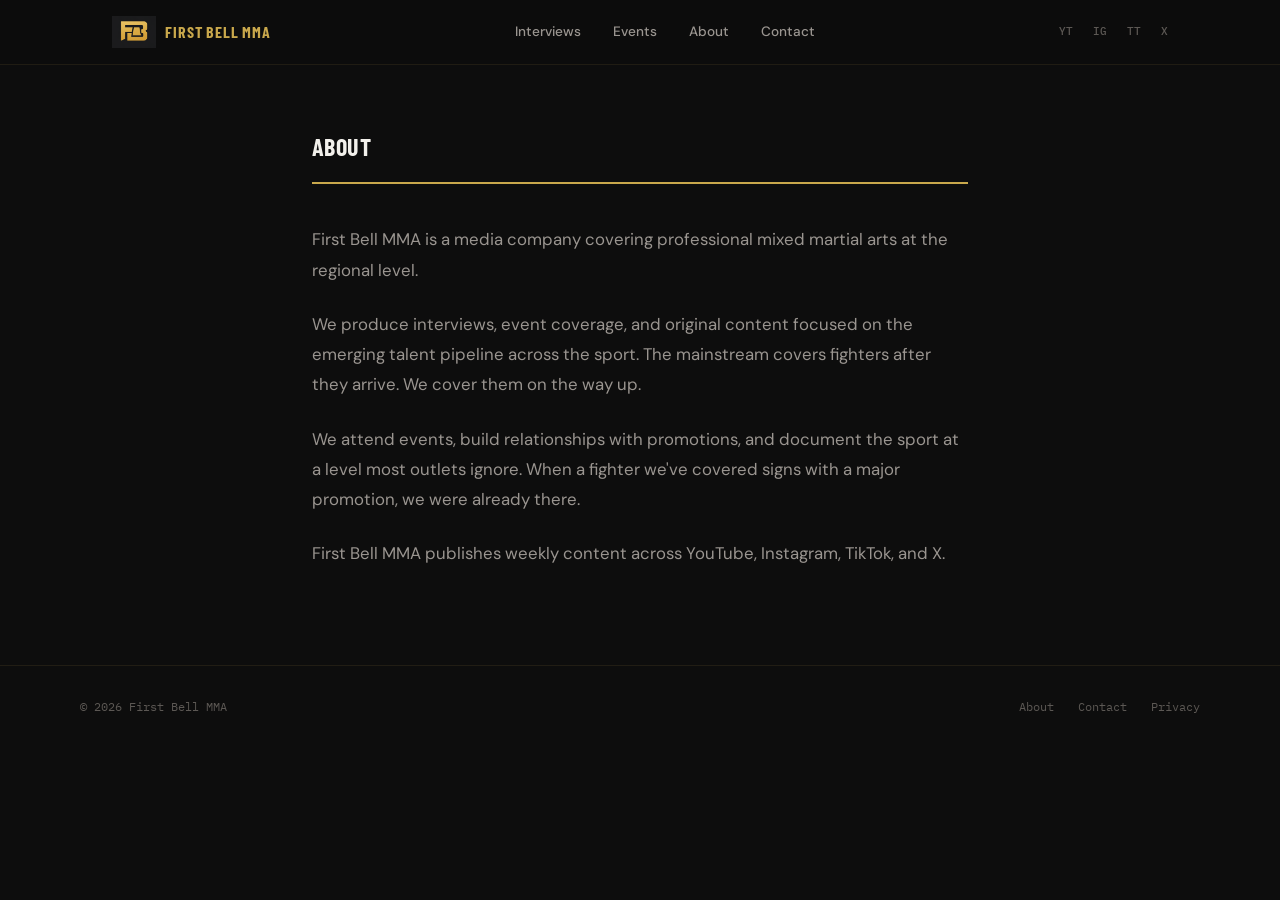
==== commit 0c1acdc4: "complete gold rebrand from logo" ====
--- a/about.html
+++ b/about.html
@@ -5,7 +5,7 @@
   <meta name="viewport" content="width=device-width, initial-scale=1.0">
   <title>About — First Bell MMA</title>
   <meta name="description" content="First Bell MMA is a media company covering professional mixed martial arts at the regional level.">
-  <link rel="icon" type="image/svg+xml" href="data:image/svg+xml,%3Csvg xmlns='http://www.w3.org/2000/svg' viewBox='0 0 100 100'%3E%3Ccircle cx='50' cy='50' r='50' fill='%23E8283B'/%3E%3C/svg%3E">
+  <link rel="icon" type="image/png" href="assets/logo.png">
   <link rel="stylesheet" href="style.css">
 </head>
 <body>
@@ -13,9 +13,9 @@
   <!-- NAV -->
   <nav class="nav" id="nav">
     <div class="nav-inner">
-      <a href="index.html" class="nav-brand">
-        <div class="nav-dot"></div>
-        <span>First Bell MMA</span>
+      <a href="index.html" class="nav-logo">
+        <img src="assets/logo.png" alt="First Bell MMA" class="nav-logo-img">
+        <span class="wordmark">First Bell MMA</span>
       </a>
       <div class="nav-links">
         <a href="index.html#interviews">Interviews</a>
--- a/style.css
+++ b/style.css
@@ -1,21 +1,22 @@
 /* ============================================
-   FIRST BELL MMA — Design System
+   FIRST BELL MMA — Design System (Gold)
    ============================================ */
 
 @import url('https://fonts.googleapis.com/css2?family=Barlow+Condensed:wght@600;700;800&family=DM+Sans:wght@300;400;500&family=IBM+Plex+Mono:wght@400;500&display=swap');
 
 :root {
-  --bg-base: #0A0A0A;
-  --bg-surface: #111111;
-  --bg-elevated: #1A1A1A;
-  --border: rgba(255, 255, 255, 0.08);
-  --border-hover: rgba(255, 255, 255, 0.15);
-  --text-primary: #F2F2F2;
-  --text-secondary: #999999;
-  --text-tertiary: #5A5A5A;
-  --red: #E8283B;
-  --red-dim: rgba(232, 40, 59, 0.1);
-  --red-glow: rgba(232, 40, 59, 0.15);
+  --bg-base: #0D0D0D;
+  --bg-surface: #141414;
+  --bg-elevated: #1C1C1C;
+  --border: rgba(201, 168, 76, 0.1);
+  --border-hover: rgba(201, 168, 76, 0.25);
+  --text-primary: #F2F0EB;
+  --text-secondary: #9A9590;
+  --text-tertiary: #5C5854;
+  --gold: #C9A84C;
+  --gold-light: #D4B96A;
+  --gold-dim: rgba(201, 168, 76, 0.08);
+  --gold-glow: rgba(201, 168, 76, 0.12);
   --font-headline: 'Barlow Condensed', sans-serif;
   --font-body: 'DM Sans', sans-serif;
   --font-mono: 'IBM Plex Mono', monospace;
@@ -87,7 +88,7 @@
   left: 0;
   right: 0;
   z-index: 1000;
-  background: rgba(10, 10, 10, 0.85);
+  background: rgba(13, 13, 13, 0.85);
   backdrop-filter: blur(16px);
   -webkit-backdrop-filter: blur(16px);
   border-bottom: 1px solid var(--border);
@@ -95,7 +96,7 @@
 }
 
 .nav.scrolled {
-  background: rgba(10, 10, 10, 0.95);
+  background: rgba(13, 13, 13, 0.95);
 }
 
 .nav-inner {
@@ -108,27 +109,29 @@
   justify-content: space-between;
 }
 
-.nav-brand {
+.nav-logo {
   display: flex;
   align-items: center;
   gap: 0.6rem;
 }
 
-.nav-dot {
-  width: 10px;
-  height: 10px;
-  border-radius: 50%;
-  background: var(--red);
-  flex-shrink: 0;
-}
-
-.nav-brand span {
+.nav-logo-img {
+  height: 32px;
+  width: auto;
+}
+
+.nav-logo .wordmark {
   font-family: var(--font-headline);
   font-weight: 700;
-  font-size: 0.95rem;
-  text-transform: uppercase;
-  letter-spacing: 0.06em;
-  color: var(--text-primary);
+  font-size: 1rem;
+  text-transform: uppercase;
+  letter-spacing: 0.05em;
+  color: var(--gold);
+  transition: color 0.2s ease;
+}
+
+.nav-logo:hover .wordmark {
+  color: var(--gold-light);
 }
 
 .nav-links {
@@ -165,7 +168,7 @@
 }
 
 .nav-socials a:hover {
-  color: var(--red);
+  color: var(--gold);
 }
 
 /* Hamburger */
@@ -193,7 +196,7 @@
   display: none;
   position: fixed;
   inset: 0;
-  background: rgba(10, 10, 10, 0.97);
+  background: rgba(13, 13, 13, 0.97);
   z-index: 999;
   flex-direction: column;
   align-items: center;
@@ -215,7 +218,7 @@
 }
 
 .nav-overlay a:hover {
-  color: var(--red);
+  color: var(--gold);
 }
 
 .nav-overlay-close {
@@ -238,7 +241,7 @@
   padding: 10rem 2rem 7rem;
   text-align: center;
   position: relative;
-  background: radial-gradient(ellipse at 50% 40%, rgba(232, 40, 59, 0.03) 0%, transparent 70%);
+  background: radial-gradient(ellipse at 50% 40%, rgba(201, 168, 76, 0.03) 0%, transparent 70%);
 }
 
 .hero-label {
@@ -247,7 +250,7 @@
   font-size: 0.7rem;
   text-transform: uppercase;
   letter-spacing: 0.12em;
-  color: var(--red);
+  color: var(--gold);
   margin-bottom: 1.5rem;
 }
 
@@ -284,7 +287,7 @@
 .hero-divider {
   width: 60px;
   height: 3px;
-  background: var(--red);
+  background: var(--gold);
   margin: 5rem auto 0;
 }
 
@@ -307,23 +310,23 @@
 }
 
 .btn--primary {
-  background: var(--red);
-  color: #fff;
+  background: var(--gold);
+  color: var(--bg-base);
 }
 
 .btn--primary:hover {
-  background: #d02233;
+  background: var(--gold-light);
 }
 
 .btn--outline {
   background: transparent;
-  border: 1px solid var(--red);
-  color: var(--red);
+  border: 1px solid var(--gold);
+  color: var(--gold);
 }
 
 .btn--outline:hover {
-  background: var(--red);
-  color: #fff;
+  background: var(--gold);
+  color: var(--bg-base);
 }
 
 .btn--small {
@@ -338,8 +341,8 @@
 }
 
 .btn--surface:hover {
-  border-color: var(--red);
-  color: var(--red);
+  border-color: var(--gold);
+  color: var(--gold);
 }
 
 /* ============================================
@@ -354,6 +357,13 @@
   border-bottom: 1px solid var(--border);
 }
 
+.brand-strip-logo {
+  height: 100px;
+  width: auto;
+  margin: 0 auto 1.5rem;
+  display: block;
+}
+
 .brand-strip-name {
   font-family: var(--font-headline);
   font-weight: 800;
@@ -393,7 +403,7 @@
   align-items: baseline;
   justify-content: space-between;
   padding-bottom: 1rem;
-  border-bottom: 2px solid var(--text-primary);
+  border-bottom: 2px solid var(--gold);
   margin-bottom: 2.5rem;
 }
 
@@ -420,7 +430,7 @@
 }
 
 .section-link:hover {
-  color: var(--red);
+  color: var(--gold);
 }
 
 .section-link .arrow {
@@ -508,7 +518,7 @@
   font-size: 0.62rem;
   text-transform: uppercase;
   letter-spacing: 0.08em;
-  color: var(--red);
+  color: var(--gold);
   margin-bottom: 0.5rem;
 }
 
@@ -627,8 +637,8 @@
   font-size: 0.62rem;
   text-transform: uppercase;
   letter-spacing: 0.06em;
-  background: var(--red-dim);
-  color: var(--red);
+  background: var(--gold-dim);
+  color: var(--gold);
   padding: 0.3rem 0.7rem;
   border-radius: 20px;
 }
@@ -656,19 +666,27 @@
   transform: translateY(-2px);
 }
 
+.team-initials,
+.team-avatar {
+  width: 72px;
+  height: 72px;
+  border-radius: 50%;
+  border: 2px solid rgba(201, 168, 76, 0.25);
+  margin-bottom: 1.25rem;
+}
+
 .team-initials {
-  width: 52px;
-  height: 52px;
-  border-radius: 50%;
-  border: 2px solid rgba(232, 40, 59, 0.25);
   display: flex;
   align-items: center;
   justify-content: center;
   font-family: var(--font-mono);
   font-weight: 500;
   font-size: 0.85rem;
-  color: var(--red);
-  margin-bottom: 1.25rem;
+  color: var(--gold);
+}
+
+.team-avatar {
+  object-fit: cover;
 }
 
 .team-card h3 {
@@ -685,7 +703,7 @@
   font-size: 0.68rem;
   text-transform: uppercase;
   letter-spacing: 0.08em;
-  color: var(--red);
+  color: var(--gold);
   margin-bottom: 0.75rem;
 }
 
@@ -744,12 +762,12 @@
 .contact-card a {
   font-family: var(--font-mono);
   font-size: 0.78rem;
-  color: var(--red);
-  transition: opacity 0.2s ease;
+  color: var(--gold);
+  transition: color 0.2s ease;
 }
 
 .contact-card a:hover {
-  opacity: 0.8;
+  color: var(--gold-light);
 }
 
 /* ============================================
@@ -790,7 +808,7 @@
 }
 
 .footer-links a:hover {
-  color: var(--red);
+  color: var(--gold);
 }
 
 /* ============================================
@@ -818,7 +836,7 @@
   align-items: baseline;
   justify-content: space-between;
   padding-bottom: 1rem;
-  border-bottom: 2px solid var(--text-primary);
+  border-bottom: 2px solid var(--gold);
   margin-bottom: 2.5rem;
 }
 
@@ -842,7 +860,7 @@
   font-weight: 600;
   font-size: 1.15rem;
   text-transform: uppercase;
-  color: var(--text-primary);
+  color: var(--gold);
   margin-bottom: 0.75rem;
 }
 
@@ -945,4 +963,8 @@
   .brand-strip-name {
     font-size: clamp(2rem, 10vw, 4rem);
   }
-}
+
+  .nav-logo-img {
+    height: 26px;
+  }
+}
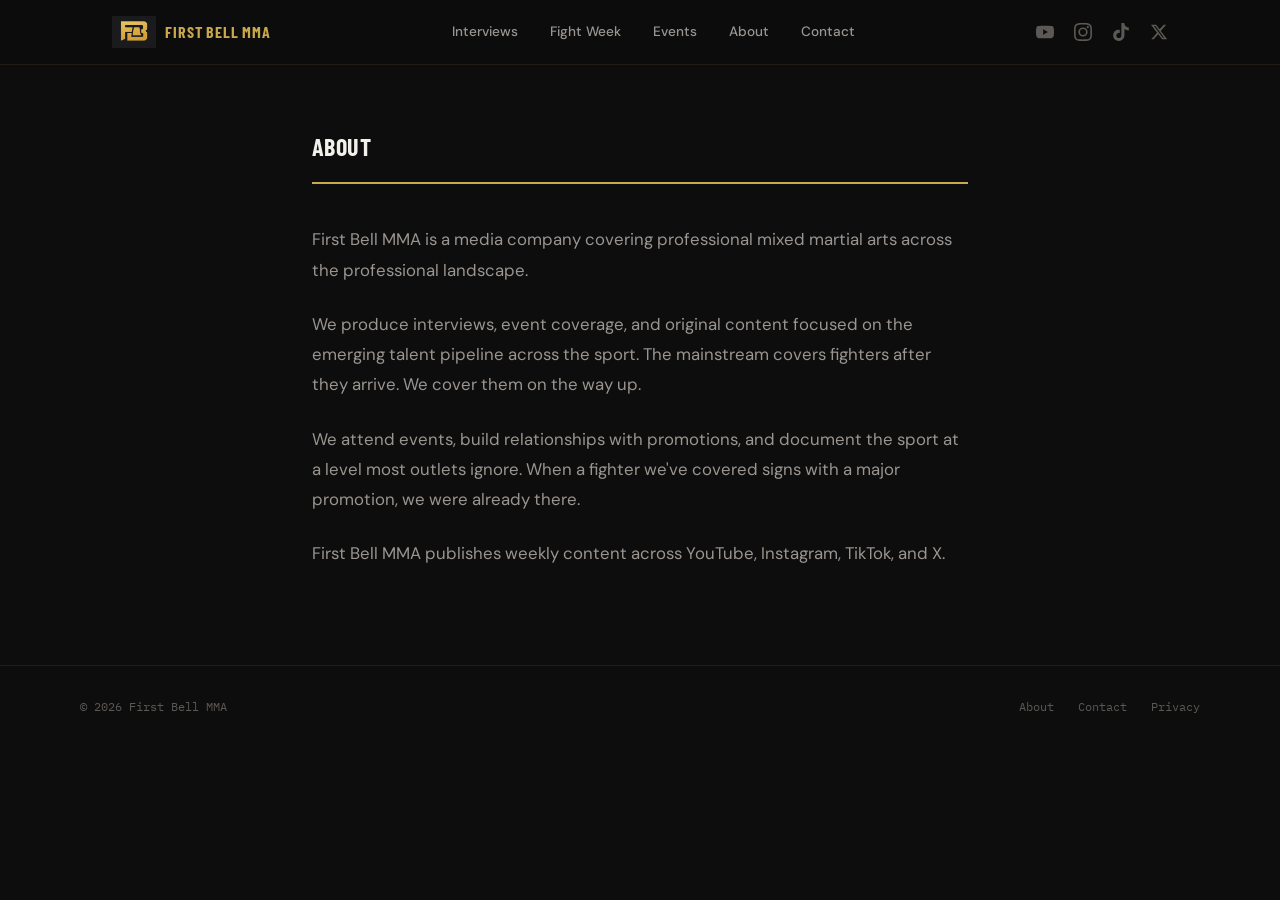
==== commit 88059ea1: "phase 1 overhaul — hero, fight week, social icons, team reorder, remove regional" ====
--- a/about.html
+++ b/about.html
@@ -4,7 +4,12 @@
   <meta charset="UTF-8">
   <meta name="viewport" content="width=device-width, initial-scale=1.0">
   <title>About — First Bell MMA</title>
-  <meta name="description" content="First Bell MMA is a media company covering professional mixed martial arts at the regional level.">
+  <meta name="description" content="First Bell MMA is a media company covering professional mixed martial arts across the professional landscape. Learn about our team and mission.">
+  <link rel="canonical" href="https://firstbellmma.com/about.html">
+  <meta property="og:title" content="About First Bell MMA">
+  <meta property="og:description" content="A media company covering professional MMA across the professional landscape.">
+  <meta property="og:url" content="https://firstbellmma.com/about.html">
+  <meta name="robots" content="index, follow">
   <link rel="icon" type="image/png" href="assets/logo.png">
   <link rel="stylesheet" href="style.css">
 </head>
@@ -19,15 +24,16 @@
       </a>
       <div class="nav-links">
         <a href="index.html#interviews">Interviews</a>
+        <a href="index.html#fightweek">Fight Week</a>
         <a href="index.html#events">Events</a>
         <a href="about.html">About</a>
         <a href="contact.html">Contact</a>
       </div>
       <div class="nav-socials">
-        <a href="https://youtube.com/@firstbellmma" target="_blank" rel="noopener">YT</a>
-        <a href="https://instagram.com/firstbellmma" target="_blank" rel="noopener">IG</a>
-        <a href="https://tiktok.com/@firstbellmma" target="_blank" rel="noopener">TT</a>
-        <a href="https://x.com/firstbellmma" target="_blank" rel="noopener">X</a>
+        <a href="https://youtube.com/@firstbellmma" target="_blank" rel="noopener" aria-label="YouTube"><svg xmlns="http://www.w3.org/2000/svg" viewBox="0 0 24 24"><path d="M23.498 6.186a3.016 3.016 0 0 0-2.122-2.136C19.505 3.546 12 3.546 12 3.546s-7.505 0-9.377.504A3.017 3.017 0 0 0 .502 6.186C0 8.07 0 12 0 12s0 3.93.502 5.814a3.016 3.016 0 0 0 2.122 2.136c1.871.504 9.376.504 9.376.504s7.505 0 9.377-.504a3.015 3.015 0 0 0 2.122-2.136C24 15.93 24 12 24 12s0-3.93-.502-5.814zM9.545 15.568V8.432L15.818 12l-6.273 3.568z"/></svg></a>
+        <a href="https://instagram.com/firstbellmma" target="_blank" rel="noopener" aria-label="Instagram"><svg xmlns="http://www.w3.org/2000/svg" viewBox="0 0 24 24"><path d="M12 2.163c3.204 0 3.584.012 4.85.07 3.252.148 4.771 1.691 4.919 4.919.058 1.265.069 1.645.069 4.849 0 3.205-.012 3.584-.069 4.849-.149 3.225-1.664 4.771-4.919 4.919-1.266.058-1.644.07-4.85.07-3.204 0-3.584-.012-4.849-.07-3.26-.149-4.771-1.699-4.919-4.92-.058-1.265-.07-1.644-.07-4.849 0-3.204.013-3.583.07-4.849.149-3.227 1.664-4.771 4.919-4.919 1.266-.057 1.645-.069 4.849-.069zM12 0C8.741 0 8.333.014 7.053.072 2.695.272.273 2.69.073 7.052.014 8.333 0 8.741 0 12c0 3.259.014 3.668.072 4.948.2 4.358 2.618 6.78 6.98 6.98C8.333 23.986 8.741 24 12 24c3.259 0 3.668-.014 4.948-.072 4.354-.2 6.782-2.618 6.979-6.98.059-1.28.073-1.689.073-4.948 0-3.259-.014-3.667-.072-4.947-.196-4.354-2.617-6.78-6.979-6.98C15.668.014 15.259 0 12 0zm0 5.838a6.162 6.162 0 1 0 0 12.324 6.162 6.162 0 0 0 0-12.324zM12 16a4 4 0 1 1 0-8 4 4 0 0 1 0 8zm6.406-11.845a1.44 1.44 0 1 0 0 2.881 1.44 1.44 0 0 0 0-2.881z"/></svg></a>
+        <a href="https://tiktok.com/@firstbellmma" target="_blank" rel="noopener" aria-label="TikTok"><svg xmlns="http://www.w3.org/2000/svg" viewBox="0 0 24 24"><path d="M12.525.02c1.31-.02 2.61-.01 3.91-.02.08 1.53.63 3.09 1.75 4.17 1.12 1.11 2.7 1.62 4.24 1.79v4.03c-1.44-.05-2.89-.35-4.2-.97-.57-.26-1.1-.59-1.62-.93-.01 2.92.01 5.84-.02 8.75-.08 1.4-.54 2.79-1.35 3.94-1.31 1.92-3.58 3.17-5.91 3.21-1.43.08-2.86-.31-4.08-1.03-2.02-1.19-3.44-3.37-3.65-5.71-.02-.5-.03-1-.01-1.49.18-1.9 1.12-3.72 2.58-4.96 1.66-1.44 3.98-2.13 6.15-1.72.02 1.48-.04 2.96-.04 4.44-.99-.32-2.15-.23-3.02.37-.63.41-1.11 1.04-1.36 1.75-.21.51-.15 1.07-.14 1.61.24 1.64 1.82 3.02 3.5 2.87 1.12-.01 2.19-.66 2.77-1.61.19-.33.4-.67.41-1.06.1-1.79.06-3.57.07-5.36.01-4.03-.01-8.05.02-12.07z"/></svg></a>
+        <a href="https://x.com/firstbellmma" target="_blank" rel="noopener" aria-label="X"><svg xmlns="http://www.w3.org/2000/svg" viewBox="0 0 24 24"><path d="M18.244 2.25h3.308l-7.227 8.26 8.502 11.24H16.17l-5.214-6.817L4.99 21.75H1.68l7.73-8.835L1.254 2.25H8.08l4.713 6.231zm-1.161 17.52h1.833L7.084 4.126H5.117z"/></svg></a>
       </div>
       <button class="nav-toggle" onclick="document.getElementById('mobileNav').classList.add('open')" aria-label="Open menu">
         <span></span>
@@ -41,23 +47,26 @@
   <div class="nav-overlay" id="mobileNav">
     <button class="nav-overlay-close" onclick="document.getElementById('mobileNav').classList.remove('open')" aria-label="Close menu">&times;</button>
     <a href="index.html#interviews" onclick="document.getElementById('mobileNav').classList.remove('open')">Interviews</a>
+    <a href="index.html#fightweek" onclick="document.getElementById('mobileNav').classList.remove('open')">Fight Week</a>
     <a href="index.html#events" onclick="document.getElementById('mobileNav').classList.remove('open')">Events</a>
     <a href="about.html">About</a>
     <a href="contact.html">Contact</a>
   </div>
 
-  <!-- ABOUT -->
-  <div class="page-content">
-    <div class="container--narrow">
-      <div class="page-header reveal">
-        <h1 class="page-title">About</h1>
+  <main>
+    <!-- ABOUT -->
+    <div class="page-content">
+      <div class="container--narrow">
+        <div class="page-header reveal">
+          <h1 class="page-title">About</h1>
+        </div>
+        <p class="reveal">First Bell MMA is a media company covering professional mixed martial arts across the professional landscape.</p>
+        <p class="reveal">We produce interviews, event coverage, and original content focused on the emerging talent pipeline across the sport. The mainstream covers fighters after they arrive. We cover them on the way up.</p>
+        <p class="reveal">We attend events, build relationships with promotions, and document the sport at a level most outlets ignore. When a fighter we've covered signs with a major promotion, we were already there.</p>
+        <p class="reveal">First Bell MMA publishes weekly content across YouTube, Instagram, TikTok, and X.</p>
       </div>
-      <p class="reveal">First Bell MMA is a media company covering professional mixed martial arts at the regional level.</p>
-      <p class="reveal">We produce interviews, event coverage, and original content focused on the emerging talent pipeline across the sport. The mainstream covers fighters after they arrive. We cover them on the way up.</p>
-      <p class="reveal">We attend events, build relationships with promotions, and document the sport at a level most outlets ignore. When a fighter we've covered signs with a major promotion, we were already there.</p>
-      <p class="reveal">First Bell MMA publishes weekly content across YouTube, Instagram, TikTok, and X.</p>
     </div>
-  </div>
+  </main>
 
   <!-- FOOTER -->
   <footer class="footer">
--- a/style.css
+++ b/style.css
@@ -2,7 +2,7 @@
    FIRST BELL MMA — Design System (Gold)
    ============================================ */
 
-@import url('https://fonts.googleapis.com/css2?family=Barlow+Condensed:wght@600;700;800&family=DM+Sans:wght@300;400;500&family=IBM+Plex+Mono:wght@400;500&display=swap');
+@import url('https://fonts.googleapis.com/css2?family=Barlow+Condensed:ital,wght@0,600;0,700;0,800;1,600&family=DM+Sans:wght@300;400;500&family=IBM+Plex+Mono:wght@400;500&display=swap');
 
 :root {
   --bg-base: #0D0D0D;
@@ -118,6 +118,7 @@
 .nav-logo-img {
   height: 32px;
   width: auto;
+  mix-blend-mode: lighten;
 }
 
 .nav-logo .wordmark {
@@ -159,16 +160,20 @@
 }
 
 .nav-socials a {
-  font-family: var(--font-mono);
-  font-weight: 500;
-  font-size: 0.68rem;
-  text-transform: uppercase;
-  color: var(--text-tertiary);
-  transition: color 0.2s ease;
-}
-
-.nav-socials a:hover {
-  color: var(--gold);
+  display: flex;
+  align-items: center;
+  transition: opacity 0.2s ease;
+}
+
+.nav-socials a svg {
+  width: 18px;
+  height: 18px;
+  fill: var(--text-tertiary);
+  transition: fill 0.2s ease;
+}
+
+.nav-socials a:hover svg {
+  fill: var(--gold);
 }
 
 /* Hamburger */
@@ -346,6 +351,30 @@
 }
 
 /* ============================================
+   MISSION SECTION
+   ============================================ */
+
+.mission-section {
+  padding: 4rem 2rem;
+  border-top: 1px solid var(--border);
+  border-bottom: 1px solid var(--border);
+}
+
+.mission-inner {
+  max-width: 680px;
+  margin: 0 auto;
+  text-align: center;
+}
+
+.mission-inner p {
+  font-family: var(--font-headline);
+  font-style: italic;
+  font-size: 1.15rem;
+  color: var(--text-secondary);
+  line-height: 1.8;
+}
+
+/* ============================================
    BRAND STRIP
    ============================================ */
 
@@ -362,6 +391,7 @@
   width: auto;
   margin: 0 auto 1.5rem;
   display: block;
+  mix-blend-mode: lighten;
 }
 
 .brand-strip-name {
@@ -548,6 +578,161 @@
 }
 
 /* ============================================
+   FIGHT WEEK
+   ============================================ */
+
+.fightweek-section {
+  padding: 6rem 2rem;
+  max-width: var(--container);
+  margin: 0 auto;
+}
+
+.fightweek-badge {
+  font-family: var(--font-mono);
+  font-size: 0.65rem;
+  font-weight: 500;
+  letter-spacing: 1px;
+  text-transform: uppercase;
+  padding: 0.3rem 0.75rem;
+  border-radius: 100px;
+  background: var(--gold-dim);
+  color: var(--gold);
+}
+
+.fightweek-card {
+  background: var(--bg-surface);
+  border: 1px solid var(--border);
+  border-radius: 8px;
+  overflow: hidden;
+  margin-top: 2rem;
+}
+
+.fightweek-event-header {
+  padding: 1.5rem 2rem;
+  border-bottom: 1px solid var(--border);
+}
+
+.fightweek-event-name {
+  font-family: var(--font-headline);
+  font-size: 1.2rem;
+  font-weight: 700;
+  text-transform: uppercase;
+  letter-spacing: 0.02em;
+  color: var(--text-primary);
+  margin-bottom: 0.25rem;
+}
+
+.fightweek-event-meta {
+  font-family: var(--font-mono);
+  font-size: 0.72rem;
+  color: var(--text-tertiary);
+  letter-spacing: 0.5px;
+}
+
+.fight-row {
+  padding: 1.25rem 2rem;
+  border-bottom: 1px solid var(--border);
+  display: grid;
+  grid-template-columns: 180px 1fr;
+  gap: 2rem;
+  align-items: center;
+  transition: background 0.2s ease;
+}
+
+.fight-row:last-child {
+  border-bottom: none;
+}
+
+.fight-row:hover {
+  background: var(--bg-elevated);
+}
+
+.fight-weight {
+  font-family: var(--font-mono);
+  font-size: 0.7rem;
+  font-weight: 500;
+  letter-spacing: 1px;
+  text-transform: uppercase;
+  color: var(--text-tertiary);
+}
+
+.fight-matchup {
+  display: flex;
+  flex-direction: column;
+  gap: 0.5rem;
+}
+
+.fighter-line {
+  display: flex;
+  justify-content: space-between;
+  align-items: center;
+}
+
+.fighter-name {
+  font-family: var(--font-body);
+  font-size: 0.95rem;
+  font-weight: 500;
+  color: var(--text-primary);
+}
+
+.fighter-odds {
+  font-family: var(--font-mono);
+  font-size: 0.82rem;
+  font-weight: 500;
+  padding: 0.2rem 0.6rem;
+  border-radius: 4px;
+}
+
+.fighter-odds.favorite {
+  color: var(--gold);
+  background: var(--gold-dim);
+}
+
+.fighter-odds.underdog {
+  color: var(--text-secondary);
+  background: rgba(255, 255, 255, 0.04);
+}
+
+.fb-badge {
+  display: inline-flex;
+  align-items: center;
+  justify-content: center;
+  font-family: var(--font-mono);
+  font-size: 0.55rem;
+  font-weight: 700;
+  letter-spacing: 0.5px;
+  padding: 0.15rem 0.4rem;
+  border-radius: 3px;
+  background: var(--gold);
+  color: var(--bg-base);
+  margin-left: 0.5rem;
+  vertical-align: middle;
+}
+
+.fightweek-footer {
+  padding: 1rem 2rem;
+  border-top: 1px solid var(--border);
+  display: flex;
+  justify-content: space-between;
+  align-items: center;
+  flex-wrap: wrap;
+  gap: 0.5rem;
+}
+
+.odds-source {
+  font-family: var(--font-mono);
+  font-size: 0.65rem;
+  color: var(--text-tertiary);
+  letter-spacing: 0.3px;
+}
+
+.fb-badge-legend {
+  font-family: var(--font-mono);
+  font-size: 0.65rem;
+  color: var(--text-tertiary);
+}
+
+/* ============================================
    FOLLOW STRIP
    ============================================ */
 
@@ -566,6 +751,7 @@
   gap: 1.5rem;
 }
 
+.follow-strip-text h2,
 .follow-strip-text h3 {
   font-family: var(--font-headline);
   font-weight: 700;
@@ -744,6 +930,7 @@
   transform: translateY(-2px);
 }
 
+.contact-card h2,
 .contact-card h3 {
   font-family: var(--font-headline);
   font-weight: 600;
@@ -945,6 +1132,20 @@
     gap: 0.5rem;
   }
 
+  .fight-row {
+    grid-template-columns: 1fr;
+    gap: 0.5rem;
+  }
+
+  .fight-weight {
+    margin-bottom: 0.5rem;
+  }
+
+  .fightweek-footer {
+    flex-direction: column;
+    align-items: flex-start;
+  }
+
   .follow-strip-inner {
     flex-direction: column;
     text-align: center;
